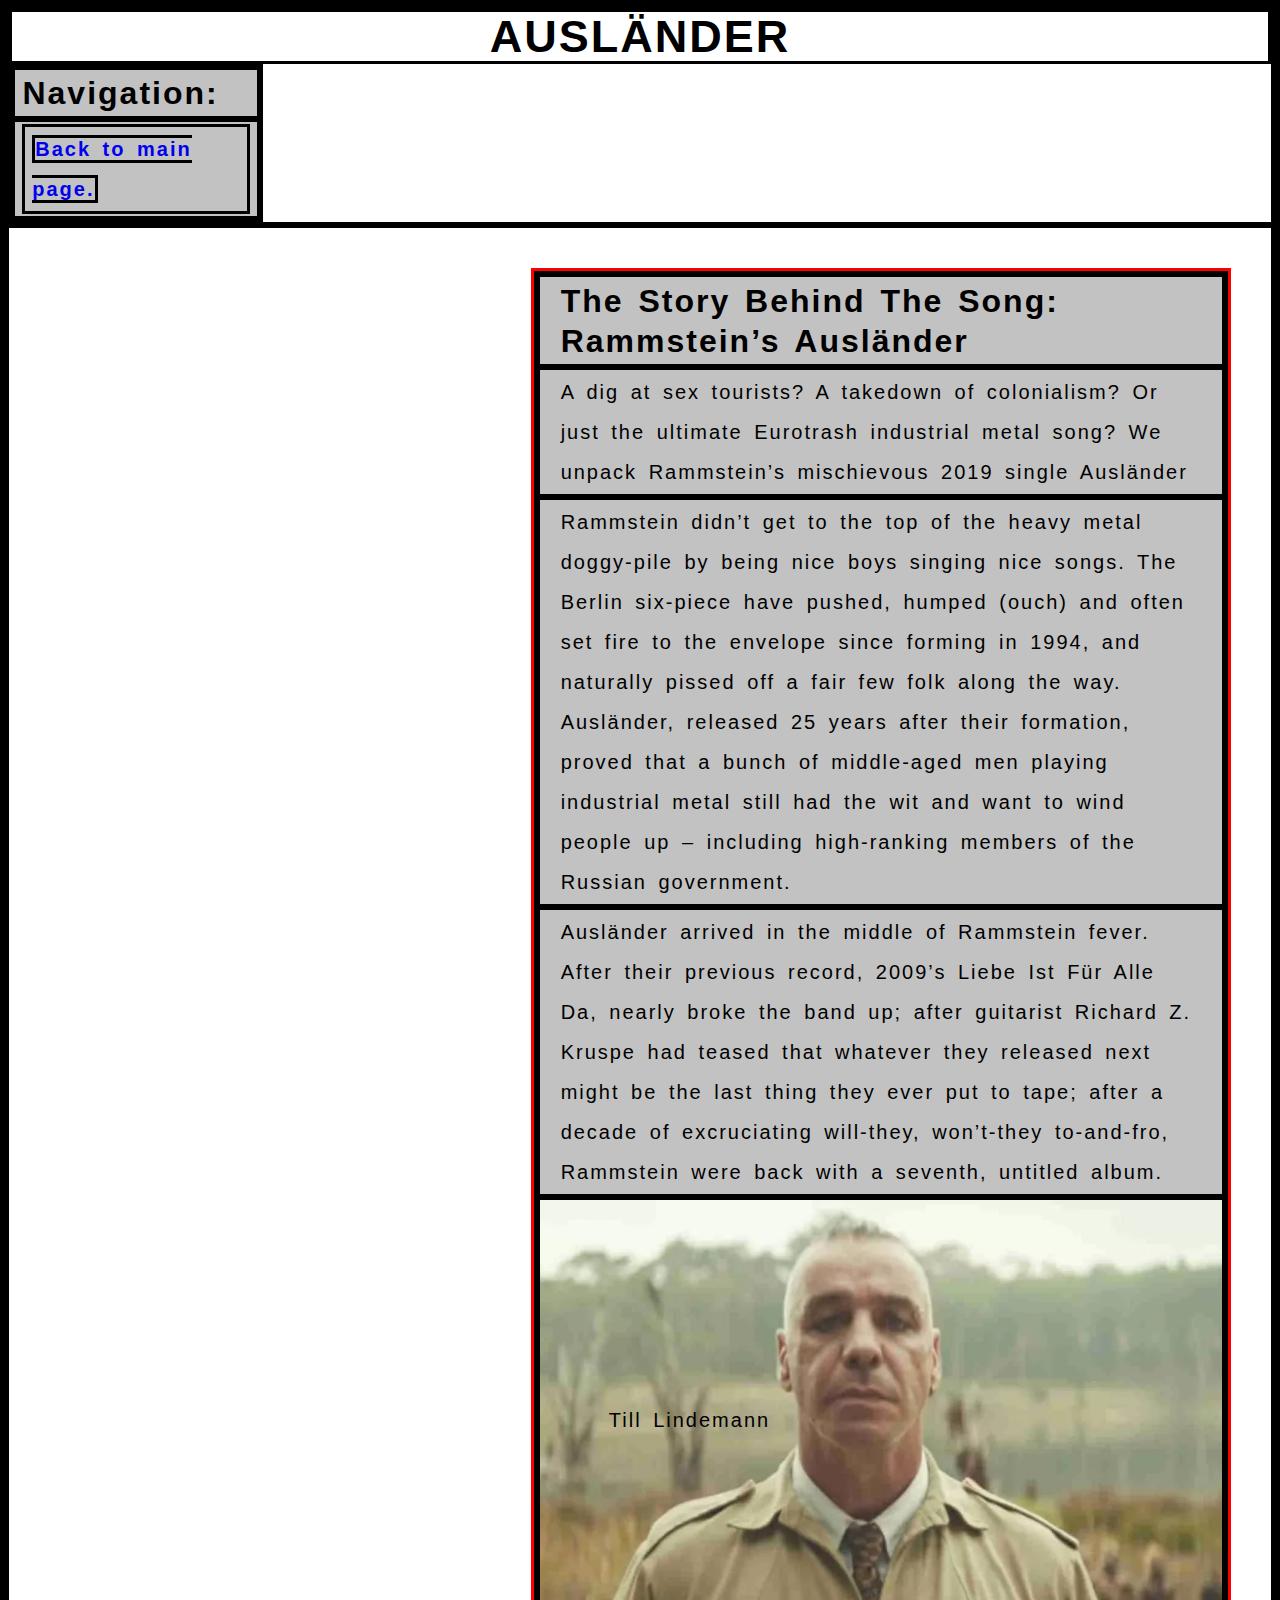
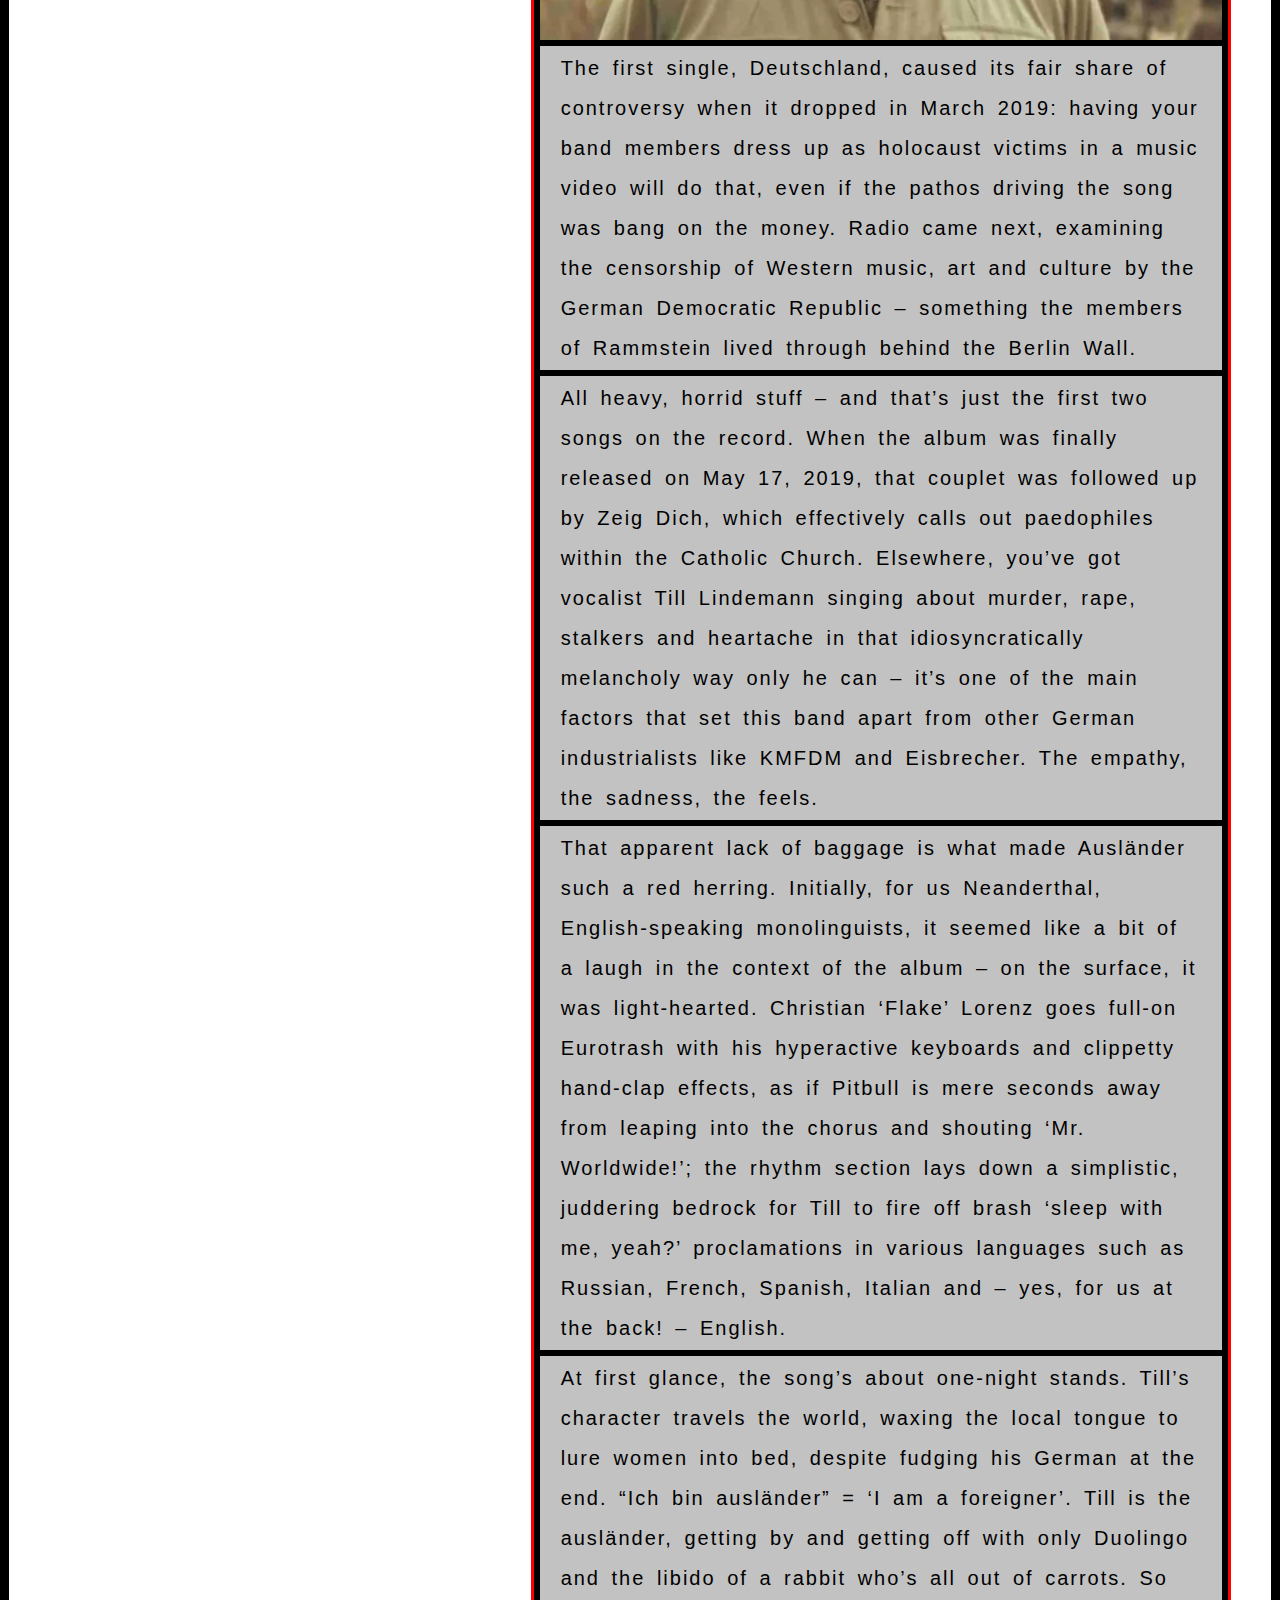
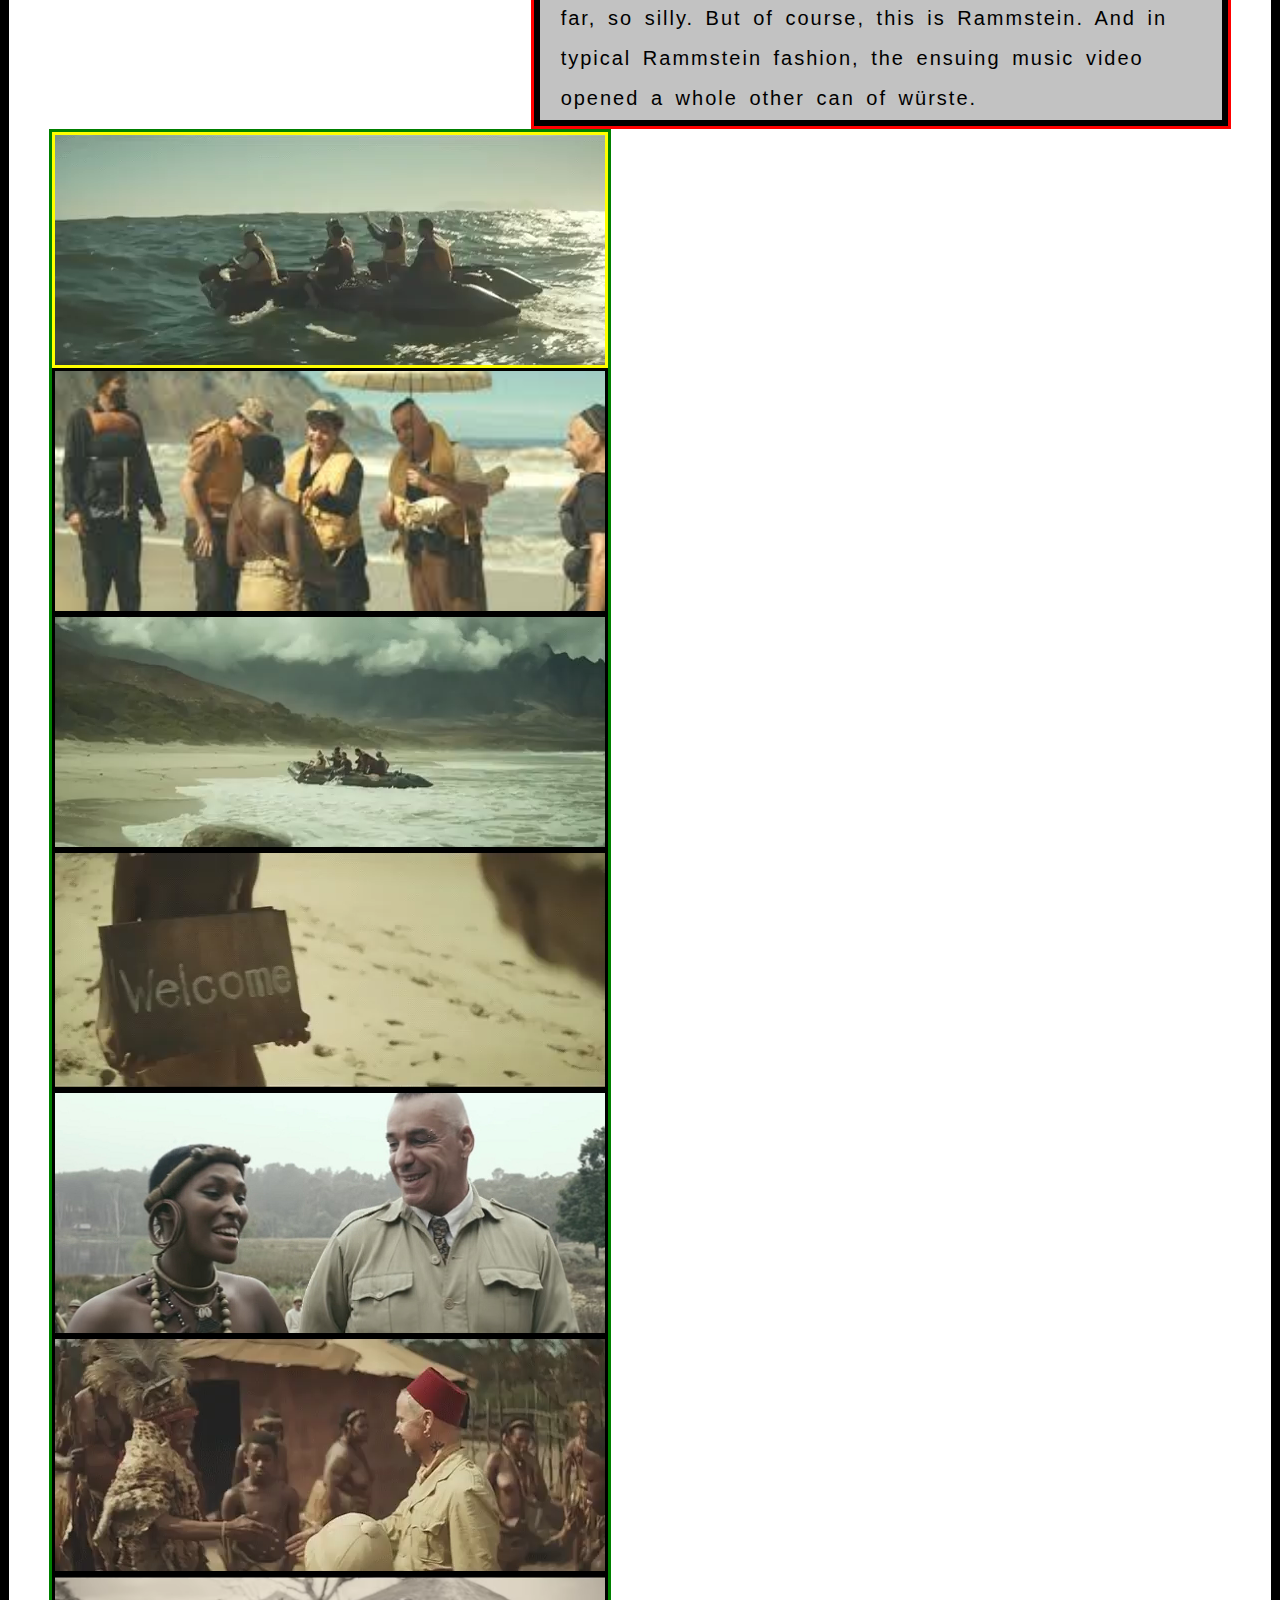
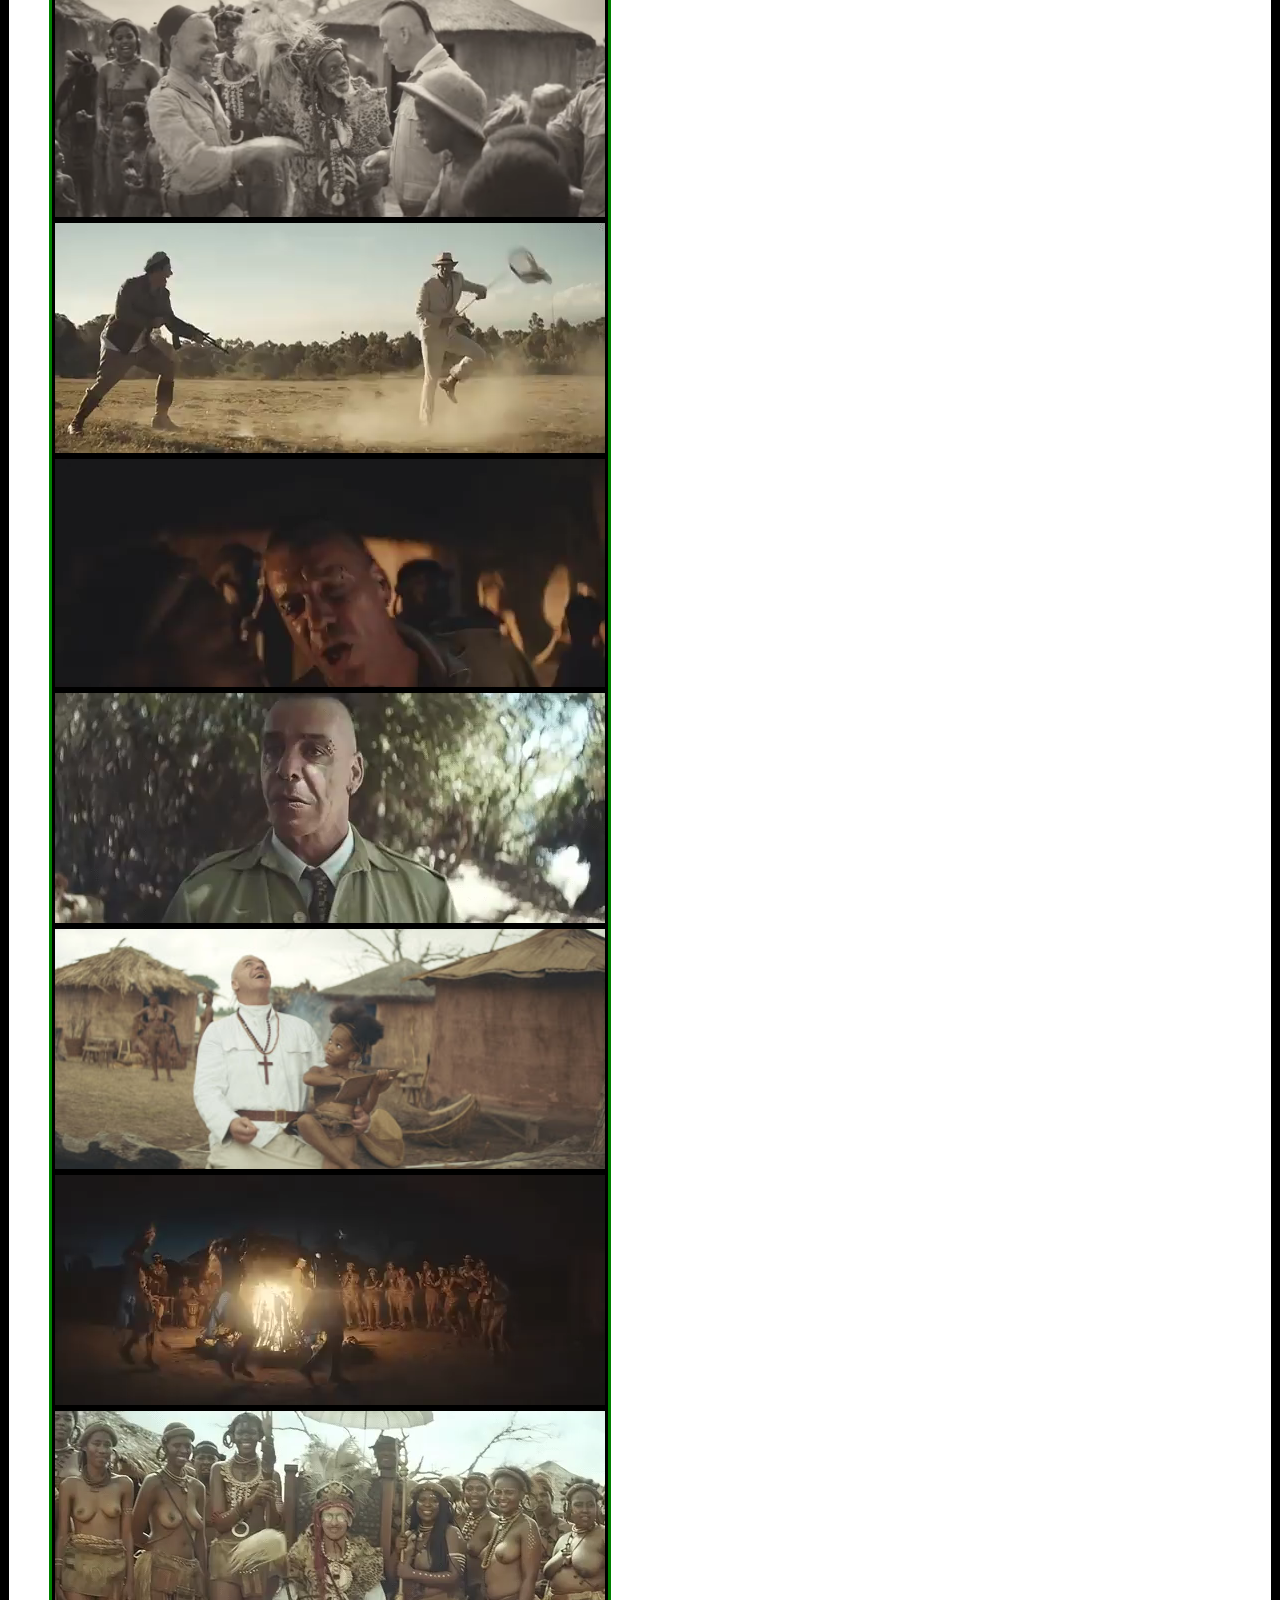
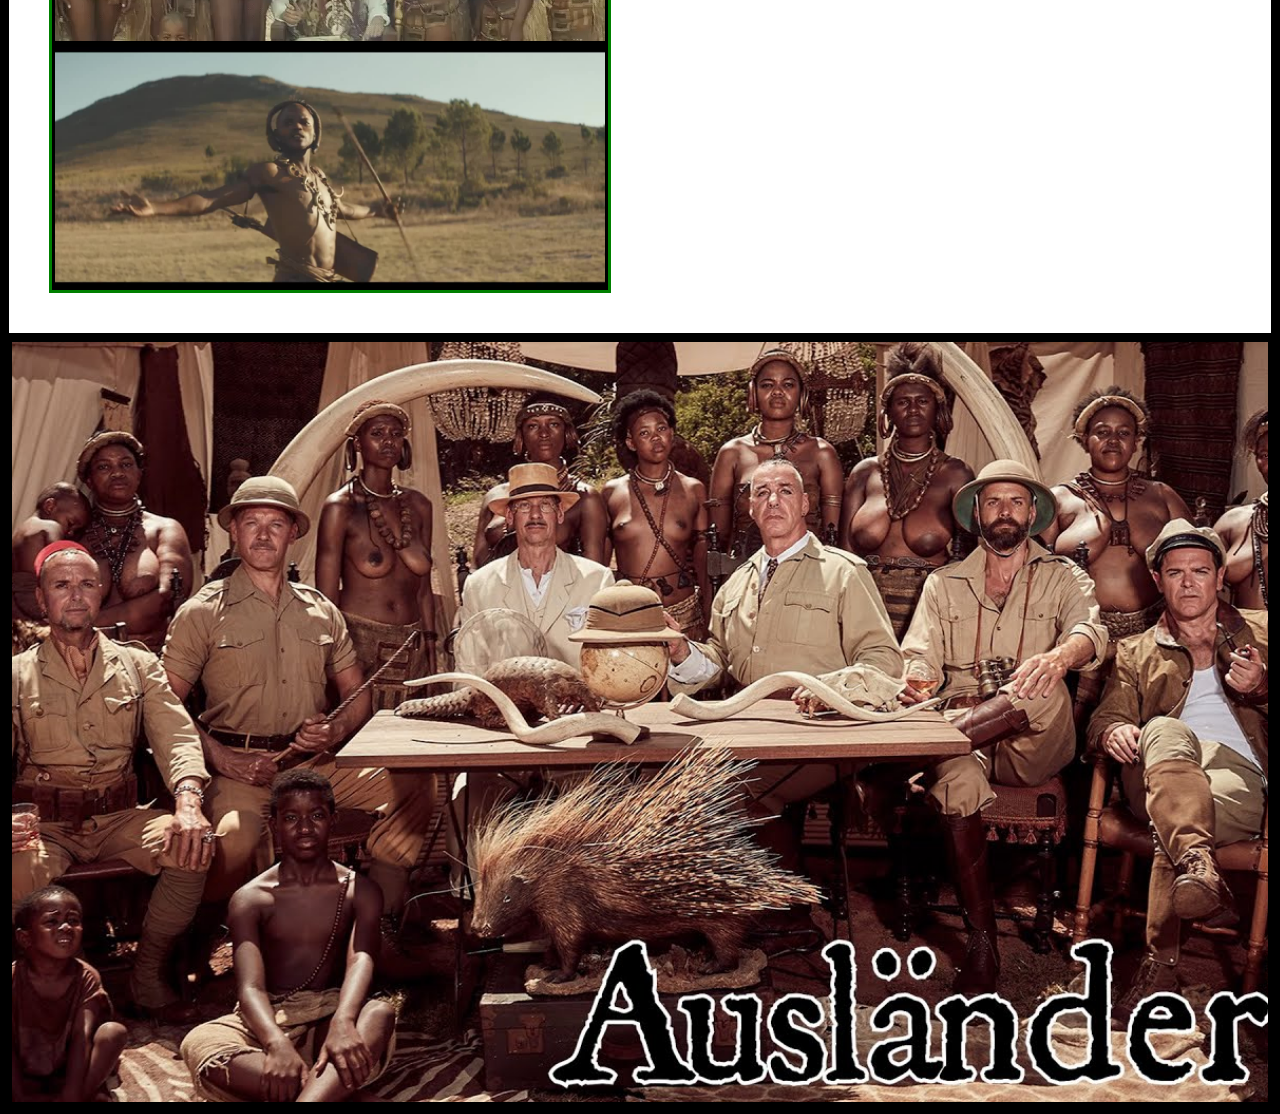
==== Ausländer.html @ 67d253f9 "first step" ====
<!DOCTYPE html>
<html lang="en">
<head>

    <title>Ausländer</title>
    <link rel="stylesheet" href="./stylesheets/normalize.css">
    <link rel="stylesheet" href="./stylesheets/reset.css">
    <link rel="stylesheet" href="./stylesheets/Auslander_main.css">

    <link rel="icon" href="./icons/favicon-16x16.png" type="image/x-icon">
</head>
<body>
    <header>
            <!-- Main header -->
        <h1>
            Ausländer
        </h1>                                                                                       
        <nav  class="nav">
            <h2>Navigation:</h2>
            <ul>

                <!-- link to other page -->
                <li><a href="./index.html">Back to main page.</a></li> 
                

            </ul>
        </nav>
    </header>
    <main>
        <div class="main_container">
        <section class="sec_center">
            <h2>The Story Behind The Song: Rammstein’s Ausländer</h2>
            <p>A dig at sex tourists? A takedown of colonialism? Or just the ultimate Eurotrash industrial metal song? We unpack Rammstein’s mischievous 2019 single Ausländer</p>
            <p>Rammstein didn’t get to the top of the heavy metal doggy-pile by being nice boys singing nice songs. The Berlin six-piece have pushed, humped (ouch) and often set fire to the envelope since forming in 1994, and naturally pissed off a fair few folk along the way. Ausländer, released 25 years after their formation, proved that a bunch of middle-aged men playing industrial metal still had the wit and want to wind people up – including high-ranking members of the Russian government. </p>
            <p>Ausländer arrived in the middle of Rammstein fever. After their previous record, 2009’s Liebe Ist Für Alle Da, nearly broke the band up; after guitarist Richard Z. Kruspe had teased that whatever they released next might be the last thing they ever put to tape; after a decade of excruciating will-they, won’t-they to-and-fro, Rammstein were back with a seventh, untitled album.</p>
            <div class="img_tl"> Till Lindemann </div>
            <p>The first single, Deutschland, caused its fair share of controversy when it dropped in March 2019: having your band members dress up as holocaust victims in a music video will do that, even if the pathos driving the song was bang on the money. Radio came next, examining the censorship of Western music, art and culture by the German Democratic Republic – something the members of Rammstein lived through behind the Berlin Wall.</p>
            <p>            All heavy, horrid stuff – and that’s just the first two songs on the record. When the album was finally released on May 17, 2019, that couplet was followed up by Zeig Dich, which effectively calls out paedophiles within the Catholic Church. Elsewhere, you’ve got vocalist Till Lindemann singing about murder, rape, stalkers and heartache in that idiosyncratically melancholy way only he can – it’s one of the main factors that set this band apart from other German industrialists like KMFDM and Eisbrecher. The empathy, the sadness, the feels.</p>

            <p>That apparent lack of baggage is what made Ausländer such a red herring. Initially, for us Neanderthal, English-speaking monolinguists, it seemed like a bit of a laugh in the context of the album – on the surface, it was light-hearted. Christian ‘Flake’ Lorenz goes full-on Eurotrash with his hyperactive keyboards and clippetty hand-clap effects, as if Pitbull is mere seconds away from leaping into the chorus and shouting ‘Mr. Worldwide!’; the rhythm section lays down a simplistic, juddering bedrock for Till to fire off brash ‘sleep with me, yeah?’ proclamations in various languages such as Russian, French, Spanish, Italian and – yes, for us at the back! – English.</p>

            <p>At first glance, the song’s about one-night stands. Till’s character travels the world, waxing the local tongue to lure women into bed, despite fudging his German at the end. “Ich bin ausländer” = ‘I am a foreigner’. Till is the ausländer, getting by and getting off with only Duolingo and the libido of a rabbit who’s all out of carrots. So far, so silly. But of course, this is Rammstein. And in typical Rammstein fashion, the ensuing music video opened a whole other can of würste.</p>
        </section>
        </div>
        <aside class="aside-container">

        
        
        
        
        <video  autoplay muted loop class="vid-1"  >
            <source class = "vid" src="/gifs/clip1.mp4" type="video/mp4">
        </video>
                <div class="aside_container1"></div>
                <video  autoplay muted loop class="vid-2"  >
            <source class = "vid" src="/gifs/clip2.mp4" type="video/mp4">
        </video>

                <video  autoplay muted loop class="vid-3"  >
            <source class = "vid" src="/gifs/clip3.mp4" type="video/mp4">
        </video>
        <div class="aside_container3"></div>
                <video  autoplay muted loop class="vid-4"  >
            <source class = "vid" src="/gifs/clip4.mp4" type="video/mp4">
        </video>
                <div class="aside_container2"></div>
                <video  autoplay muted loop class="vid-5"  >
            <source class = "vid" src="/gifs/clip5.mp4" type="video/mp4">
        </video>
                <video  autoplay muted loop class="vid-6"  >
            <source class = "vid" src="/gifs/clip6.mp4" type="video/mp4">
        </video>
                <video  autoplay muted loop class="vid-7"  >
            <source class = "vid" src="/gifs/clip7.mp4" type="video/mp4">
        </video>
        <div class="aside_container4"></div>
                <video  autoplay muted loop class="vid-8"  >
            <source class = "vid" src="/gifs/clip8.mp4" type="video/mp4">
        </video>
                <video  autoplay muted loop class="vid-9"  >
            <source class = "vid" src="/gifs/clip9.mp4" type="video/mp4">
        </video>
        <div class="aside_container5"></div>

        </aside>

            
        
        
        </main>
    <footer>
        <div class="footer-container"></div>
    </footer>
</body>
</html>
---- stylesheets/Auslander_main.css ----
.footer-container{
    background-image: url(/images/big-Background\ photo.jpg);
    box-sizing: border-box;
    display: block;
    margin: 0;
    padding: 19em 10em;
    background-position: center;
    background-size:contain;
    background-size:cover;
    background-repeat: no-repeat;
}




.img_tl{
    box-sizing: border-box;

    margin: 0;
    padding: 10em 10%;
    

    background-image: url(/images/till_auslander.jpg);
    background-position: center;
    background-size: cover;
    background-repeat: no-repeat;
}

.nav{
    
    box-sizing: border-box;
    display: inline-block;
    left: 2em;
    top: 5.5em;

    background-color: rgba(0, 0, 0, 0.24);
}

.special_main{
    box-sizing: border-box;
    display: inline-block;
}
.sec_center{
    float: center;
}
.sec_right{
    float: right;
}
.sec_left{
    float: left;
}

.main_container{
    box-sizing: border-box;
    display: block;
    margin: 0;
    float: right;
    width: 95%;
    max-width: 700px; 
    border: 3px solid red;

    background-color: rgba(0, 0, 0, 0.24);
}

.vid{
    border: 3px solid violet;

}

.vid-1{
    border: 3px solid yellow;
}


.aside-container{
    border: 3px solid green;
    box-sizing: border-box;
    display: block;
    float: left;
    
}

.aside_container1,.aside_container2,.aside_container3,.aside_container4,.aside_container5{
    padding: 6em 1%;
    background-position: center;
    background-size: cover;
    background-repeat: no-repeat;
}

.aside_container1{
    background-image: url(/images/images_beach.jpg);
}

.aside_container2{
    background-image: url(/images/meet-with-chief.png);
}
.aside_container3{
    background-image: url(/images/1117full-rammstein_-ausländer-photo.jpg);
}
.aside_container4{
    background-image: url(/images/priest.jpg);
}
.aside_container5{
    background-image: url(/images/hunt.jpg);
}
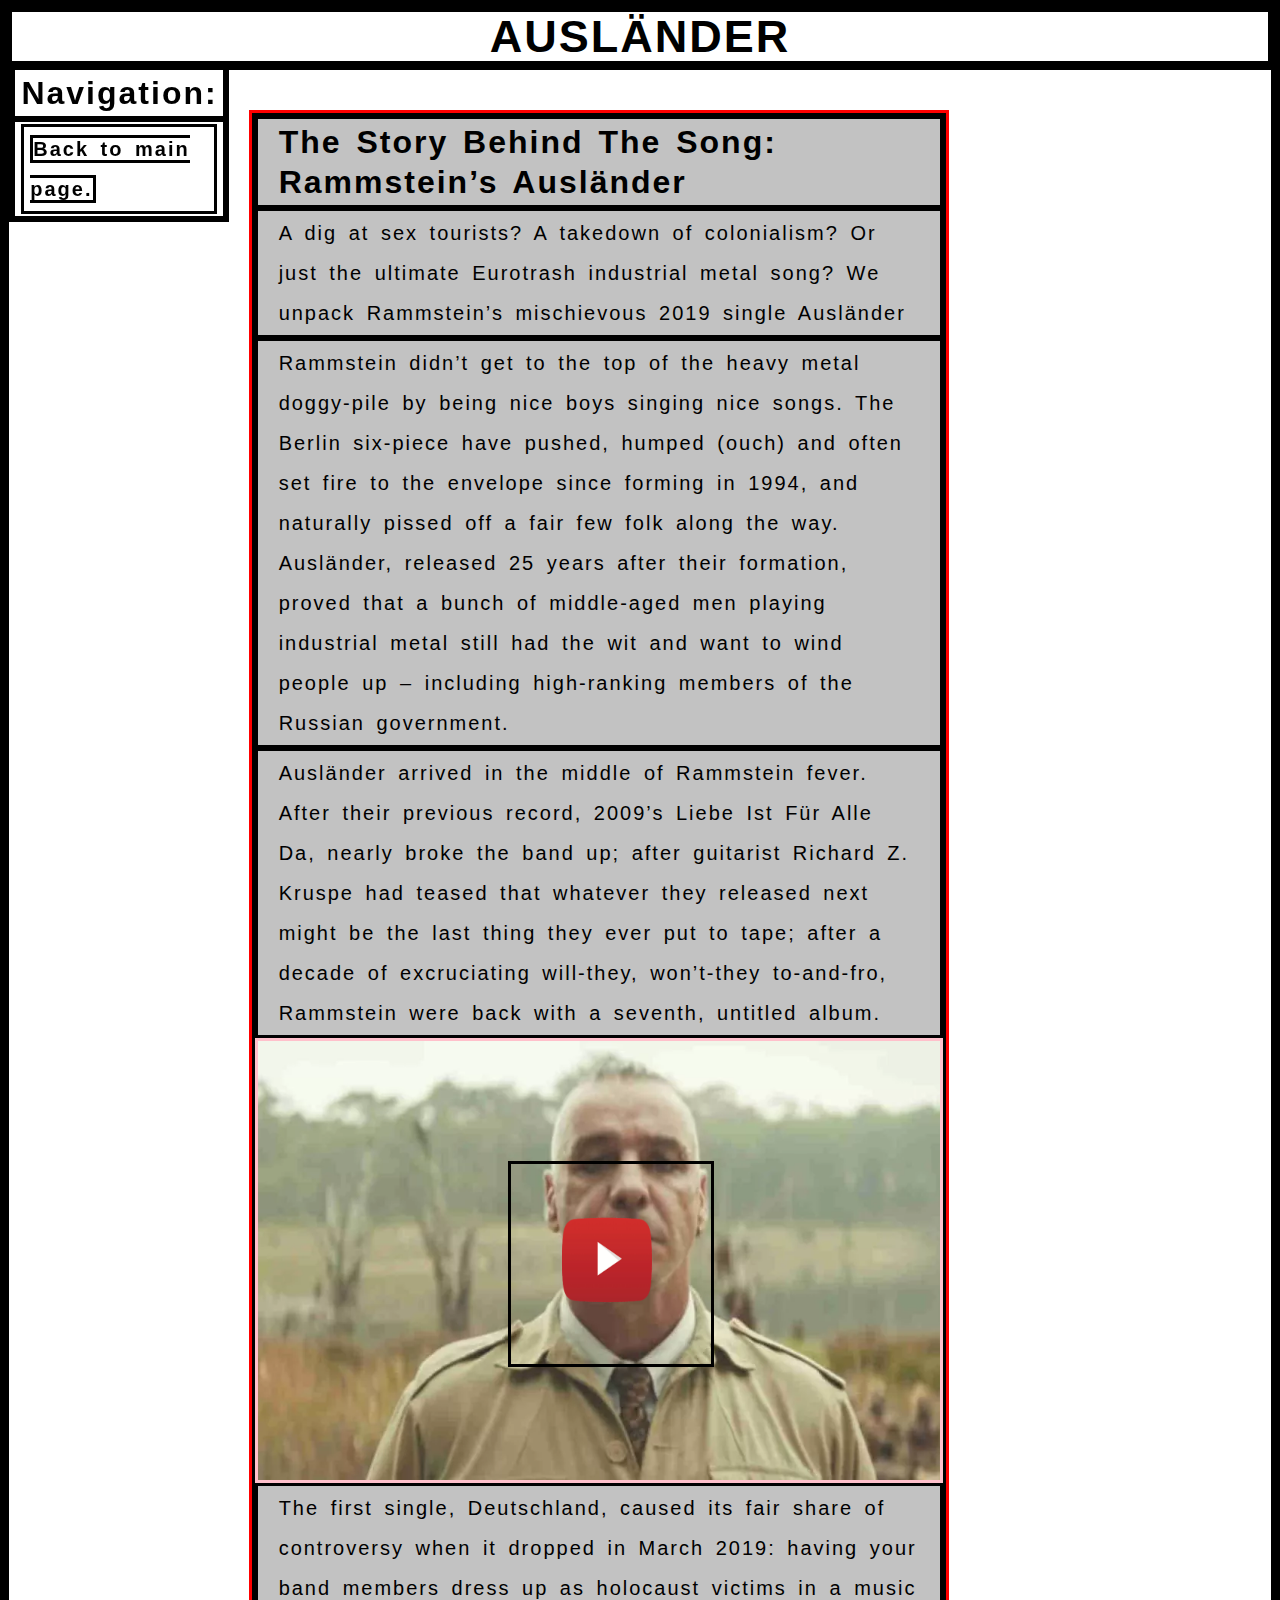
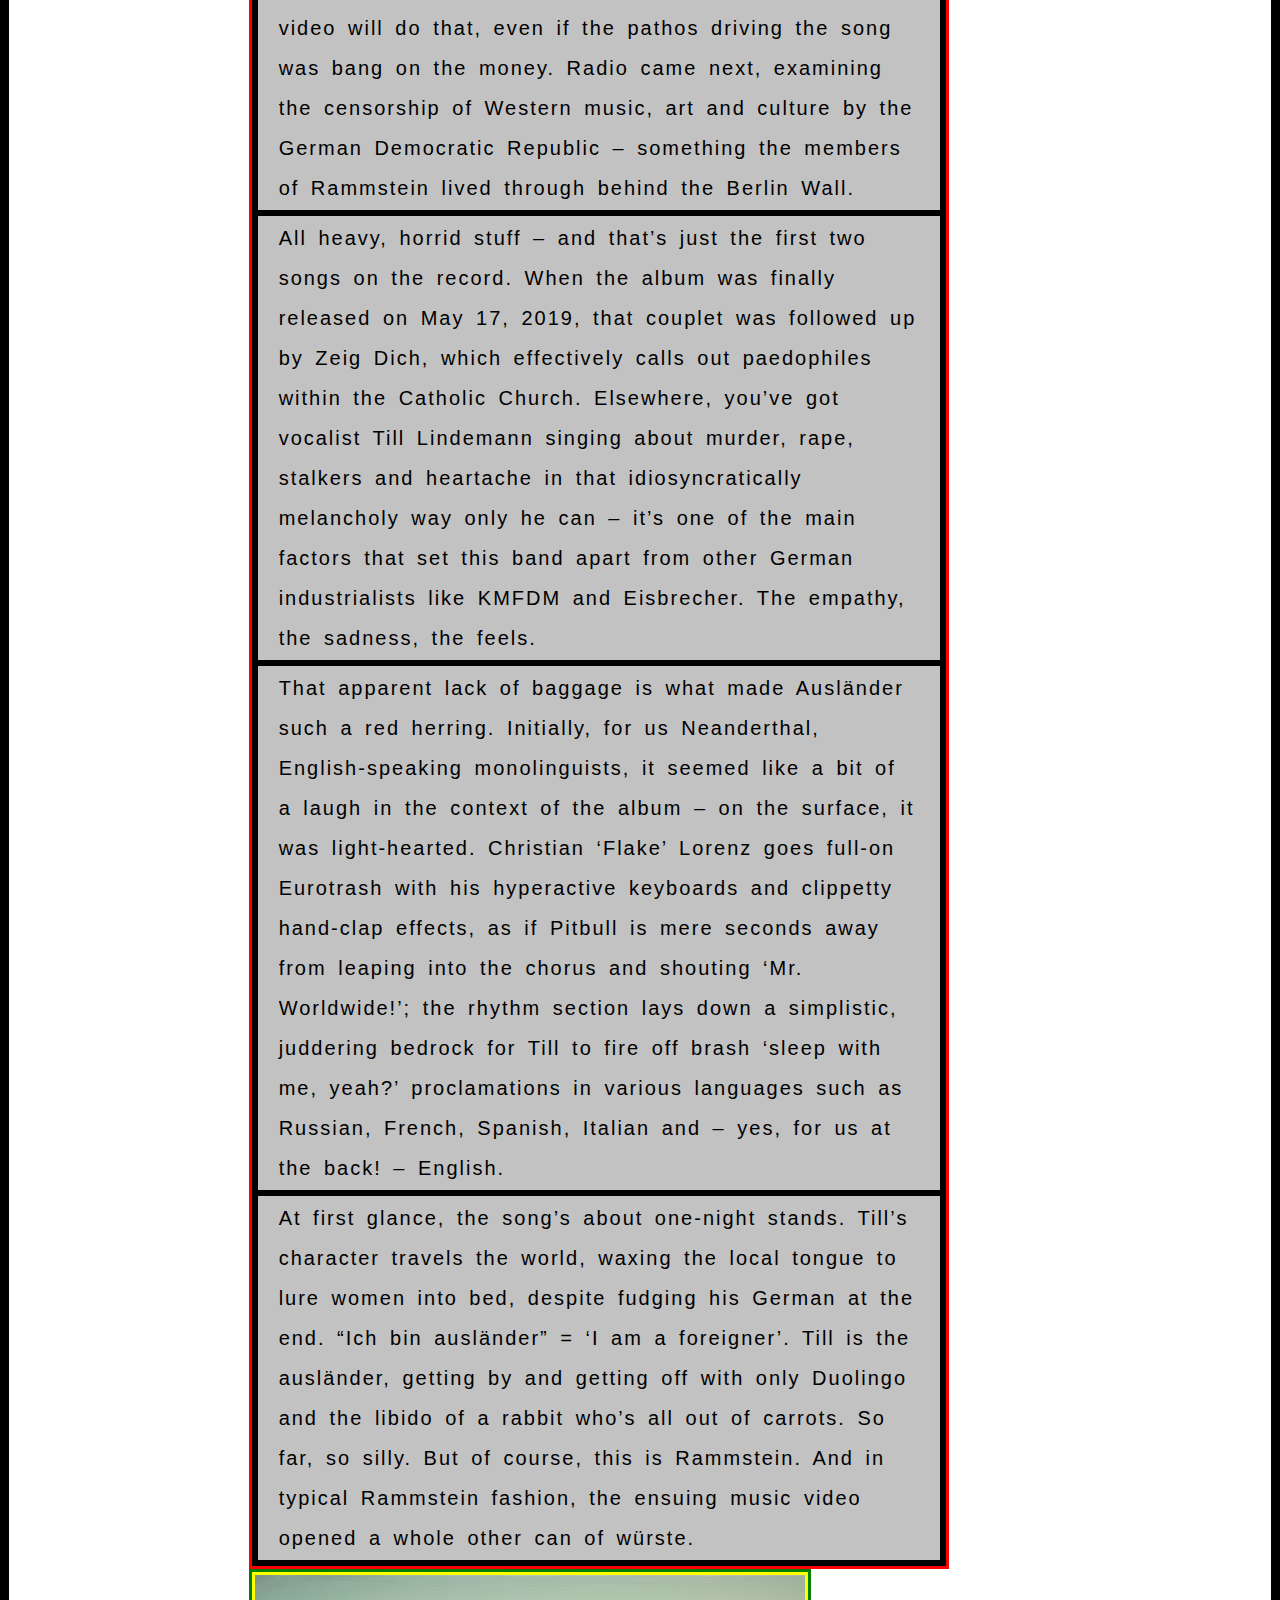
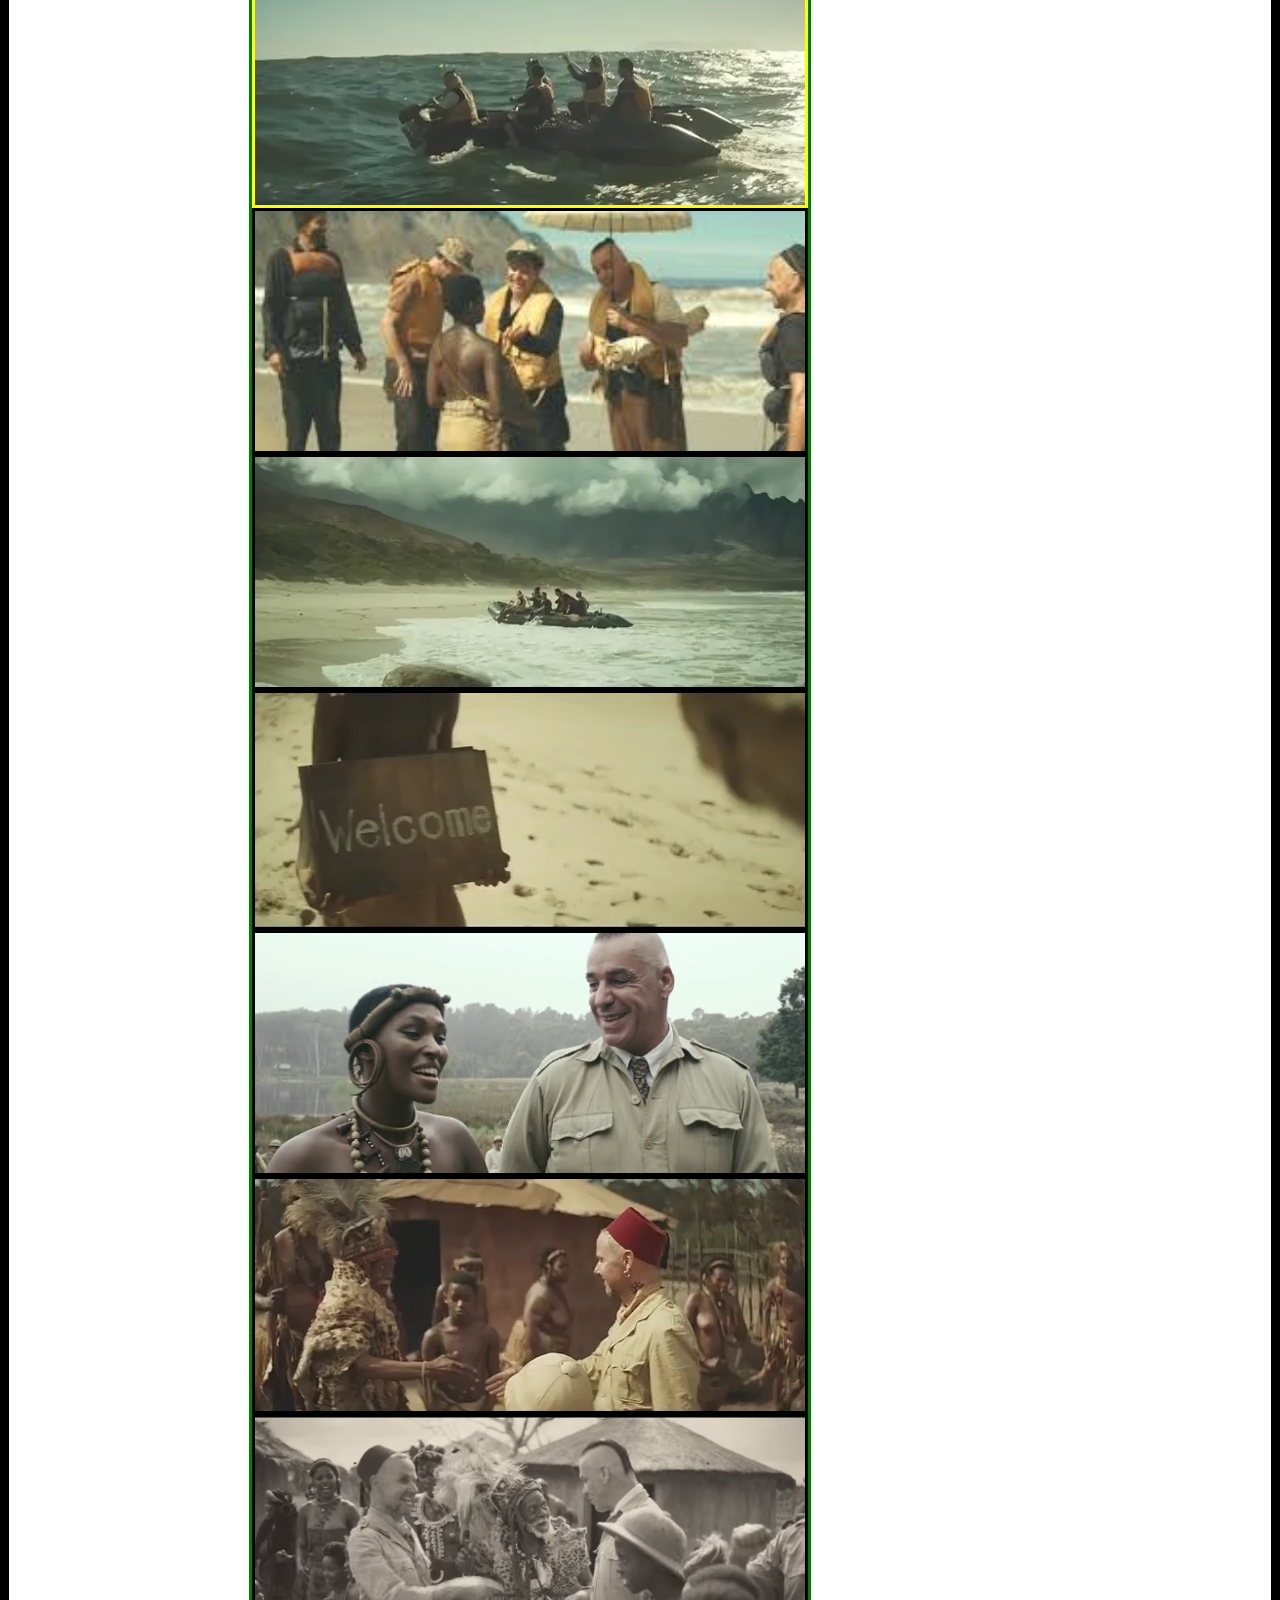
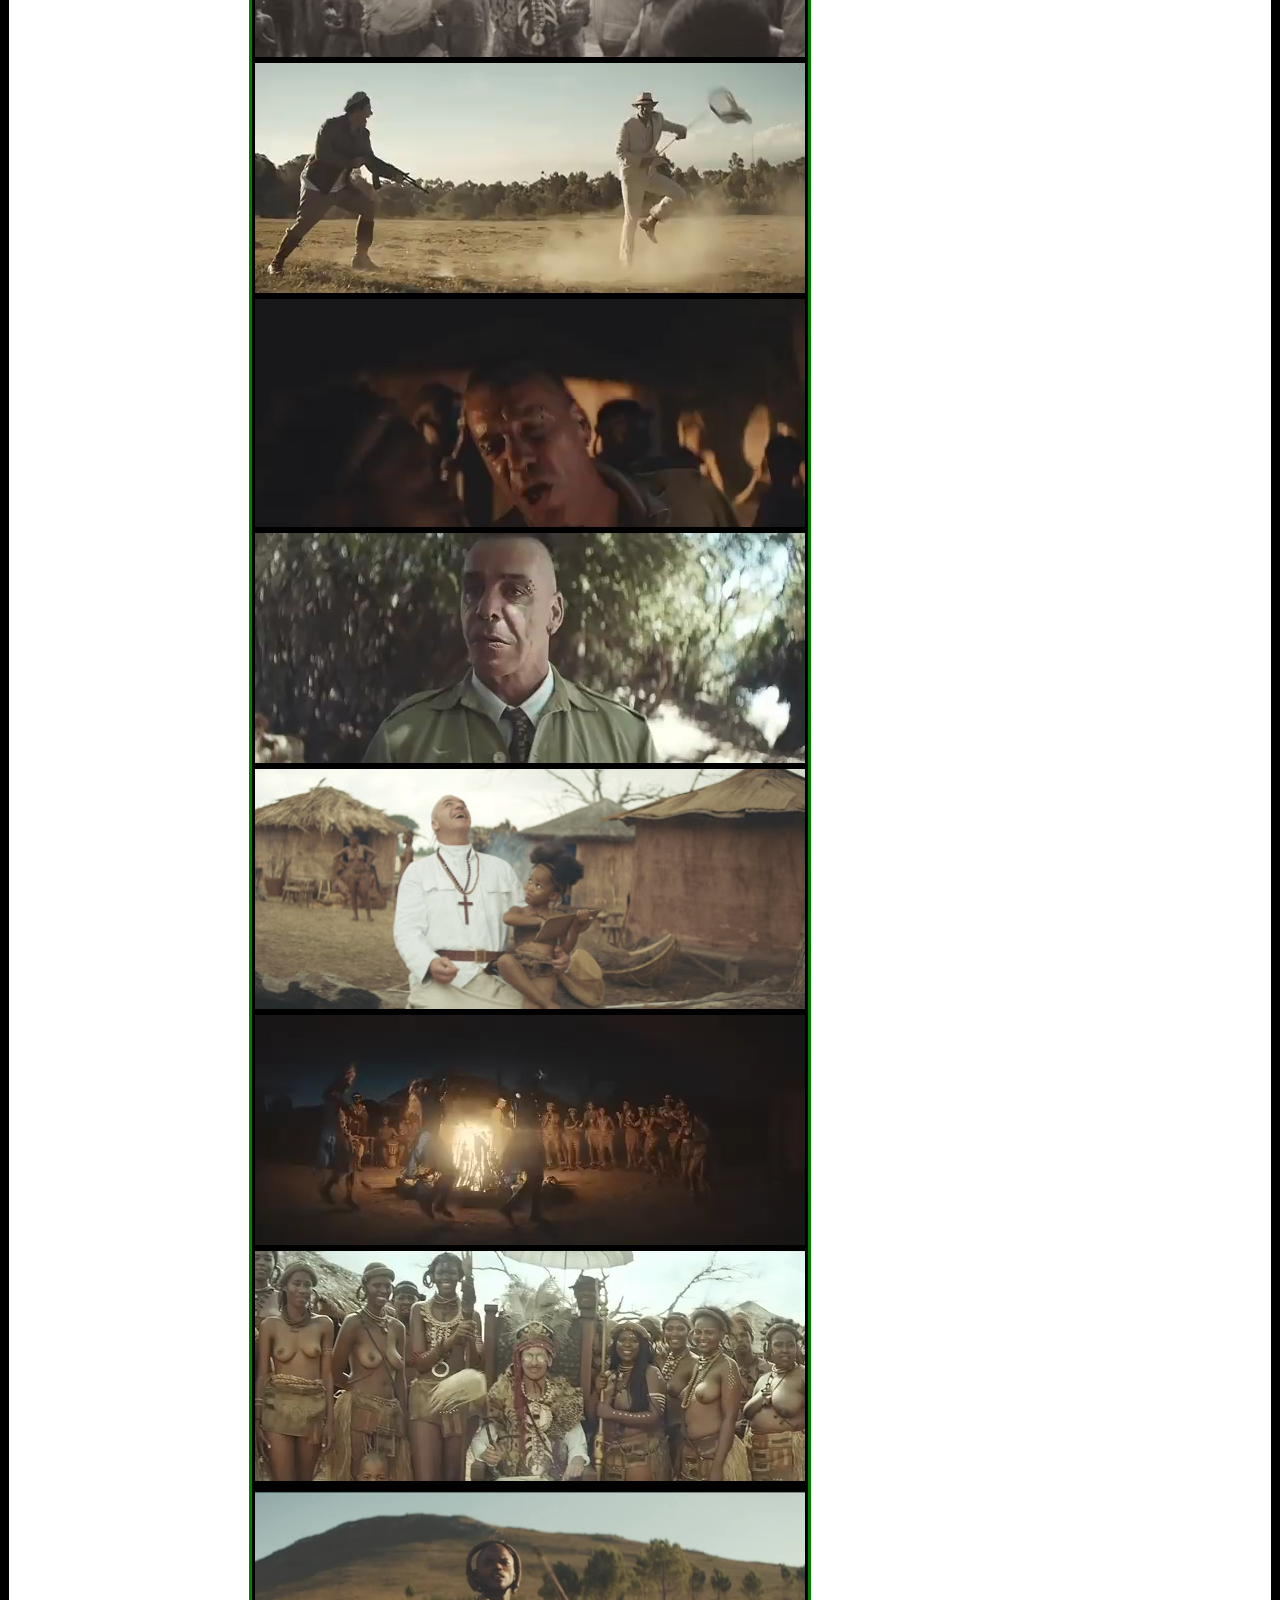
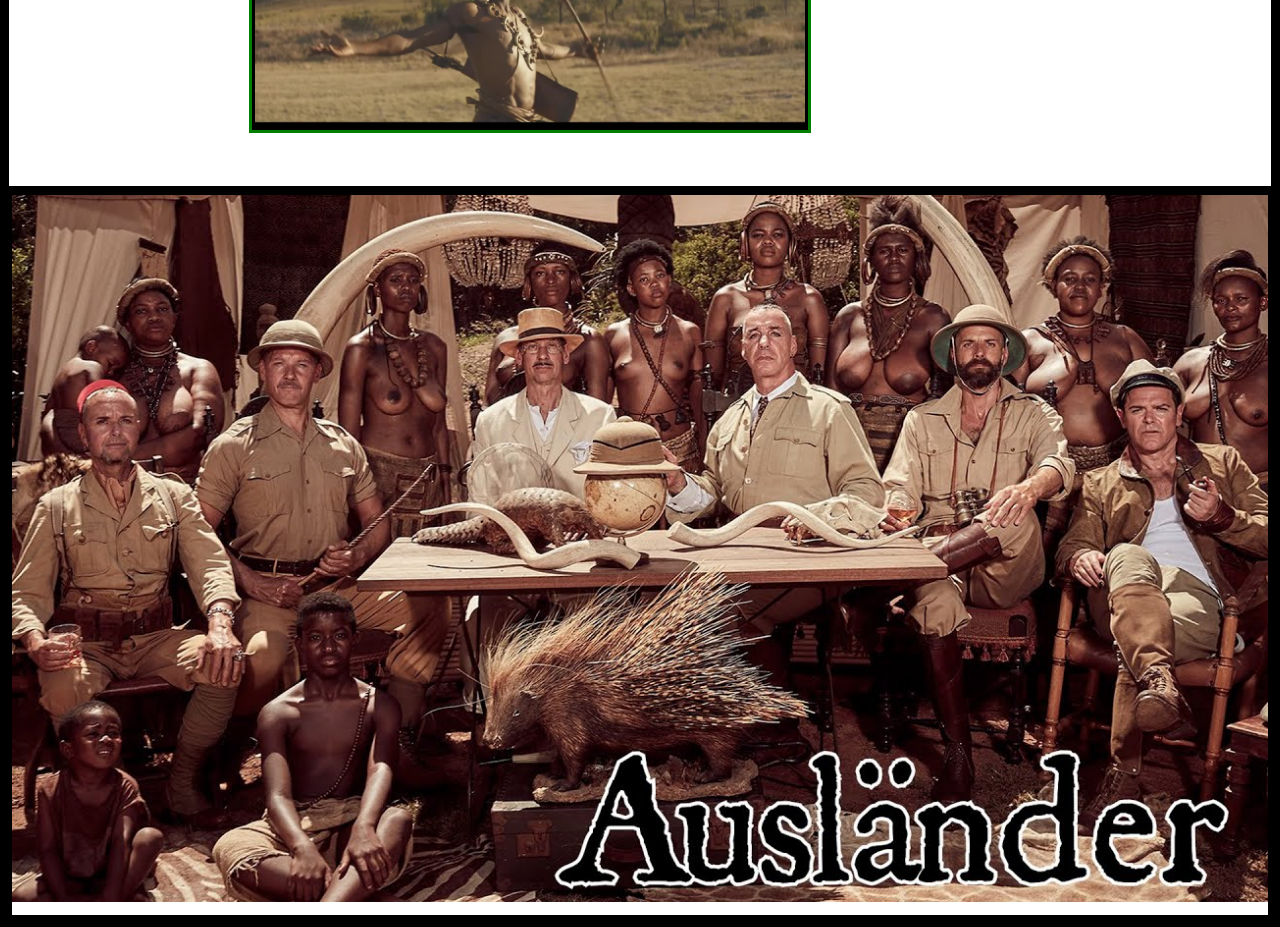
==== commit cb31f852: "05/07" ====
--- a/Ausländer.html
+++ b/Ausländer.html
@@ -15,7 +15,7 @@
         <h1>
             Ausländer
         </h1>                                                                                       
-        <nav  class="nav">
+        <nav  class="navigation">
             <h2>Navigation:</h2>
             <ul>
 
@@ -28,12 +28,18 @@
     </header>
     <main>
         <div class="main_container">
-        <section class="sec_center">
+        <section>
             <h2>The Story Behind The Song: Rammstein’s Ausländer</h2>
             <p>A dig at sex tourists? A takedown of colonialism? Or just the ultimate Eurotrash industrial metal song? We unpack Rammstein’s mischievous 2019 single Ausländer</p>
             <p>Rammstein didn’t get to the top of the heavy metal doggy-pile by being nice boys singing nice songs. The Berlin six-piece have pushed, humped (ouch) and often set fire to the envelope since forming in 1994, and naturally pissed off a fair few folk along the way. Ausländer, released 25 years after their formation, proved that a bunch of middle-aged men playing industrial metal still had the wit and want to wind people up – including high-ranking members of the Russian government. </p>
             <p>Ausländer arrived in the middle of Rammstein fever. After their previous record, 2009’s Liebe Ist Für Alle Da, nearly broke the band up; after guitarist Richard Z. Kruspe had teased that whatever they released next might be the last thing they ever put to tape; after a decade of excruciating will-they, won’t-they to-and-fro, Rammstein were back with a seventh, untitled album.</p>
-            <div class="img_tl"> Till Lindemann </div>
+            
+            
+            <a class="play_video" href="https://www.youtube.com/watch?v=pat2c33sbog" alt="PLAY THE VIDEO">
+            <div class="btn"></div>
+            </a>
+
+
             <p>The first single, Deutschland, caused its fair share of controversy when it dropped in March 2019: having your band members dress up as holocaust victims in a music video will do that, even if the pathos driving the song was bang on the money. Radio came next, examining the censorship of Western music, art and culture by the German Democratic Republic – something the members of Rammstein lived through behind the Berlin Wall.</p>
             <p>            All heavy, horrid stuff – and that’s just the first two songs on the record. When the album was finally released on May 17, 2019, that couplet was followed up by Zeig Dich, which effectively calls out paedophiles within the Catholic Church. Elsewhere, you’ve got vocalist Till Lindemann singing about murder, rape, stalkers and heartache in that idiosyncratically melancholy way only he can – it’s one of the main factors that set this band apart from other German industrialists like KMFDM and Eisbrecher. The empathy, the sadness, the feels.</p>
 
@@ -83,10 +89,6 @@
         <div class="aside_container5"></div>
 
         </aside>
-
-            
-        
-        
         </main>
     <footer>
         <div class="footer-container"></div>
--- a/stylesheets/Auslander_main.css
+++ b/stylesheets/Auslander_main.css
@@ -1,68 +1,23 @@
-
-
-
-.footer-container{
-    background-image: url(/images/big-Background\ photo.jpg);
-    box-sizing: border-box;
-    display: block;
-    margin: 0;
-    padding: 19em 10em;
-    background-position: center;
-    background-size:contain;
-    background-size:cover;
-    background-repeat: no-repeat;
-}
-
-
-
-
-.img_tl{
-    box-sizing: border-box;
-
-    margin: 0;
-    padding: 10em 10%;
-    
-
-    background-image: url(/images/till_auslander.jpg);
-    background-position: center;
-    background-size: cover;
-    background-repeat: no-repeat;
-}
-
-.nav{
-    
-    box-sizing: border-box;
-    display: inline-block;
-    left: 2em;
-    top: 5.5em;
-
-    background-color: rgba(0, 0, 0, 0.24);
-}
 
 .special_main{
     box-sizing: border-box;
     display: inline-block;
-}
-.sec_center{
-    float: center;
-}
-.sec_right{
-    float: right;
-}
-.sec_left{
-    float: left;
+
 }
 
+
 .main_container{
+    position: relative;
+    left: 10em;
     box-sizing: border-box;
-    display: block;
+    display: inline-block;
     margin: 0;
-    float: right;
     width: 95%;
     max-width: 700px; 
     border: 3px solid red;
 
     background-color: rgba(0, 0, 0, 0.24);
+    
 }
 
 .vid{
@@ -76,11 +31,14 @@
 
 
 .aside-container{
+    position: relative;
+    left: 10em;
+    margin: 0;
     border: 3px solid green;
     box-sizing: border-box;
-    display: block;
-    float: left;
+    display: inline-block;
     
+
 }
 
 .aside_container1,.aside_container2,.aside_container3,.aside_container4,.aside_container5{
@@ -106,3 +64,47 @@
 .aside_container5{
     background-image: url(/images/hunt.jpg);
 }
+.btn{
+    background-image: url(/icons/android-chrome-youtube192x192.png);
+    padding: 5em;
+    position: relative;
+    left: 15rem;
+}
+
+
+.play_video{
+    background-image: url(/images/Auslander.jpg);
+    background-size:cover; 
+    background-repeat: no-repeat;
+    border: 3px solid pink;
+    padding: 5em;
+    margin: 0;
+    box-sizing: border-box;
+    display: block;
+    
+    
+}
+
+            /* <a class="play_video" href="https://www.youtube.com/watch?v=pat2c33sbog" alt="PLAY THE VIDEO">
+            <div class="btn"></div>
+            </a> */
+
+
+
+.img{
+    image-resolution: initial;
+}
+
+/* #region footer  */
+.footer-container{
+    background-image: url(/images/big-Background\ photo.jpg);
+    box-sizing: content-box;
+    display: block;
+    margin: 0;
+    padding: 18em 8em;
+    /* background-position: center; */
+    background-size:contain;
+    /* background-size:cover;  */
+    background-repeat: no-repeat;
+}
+/* #endregion footer  */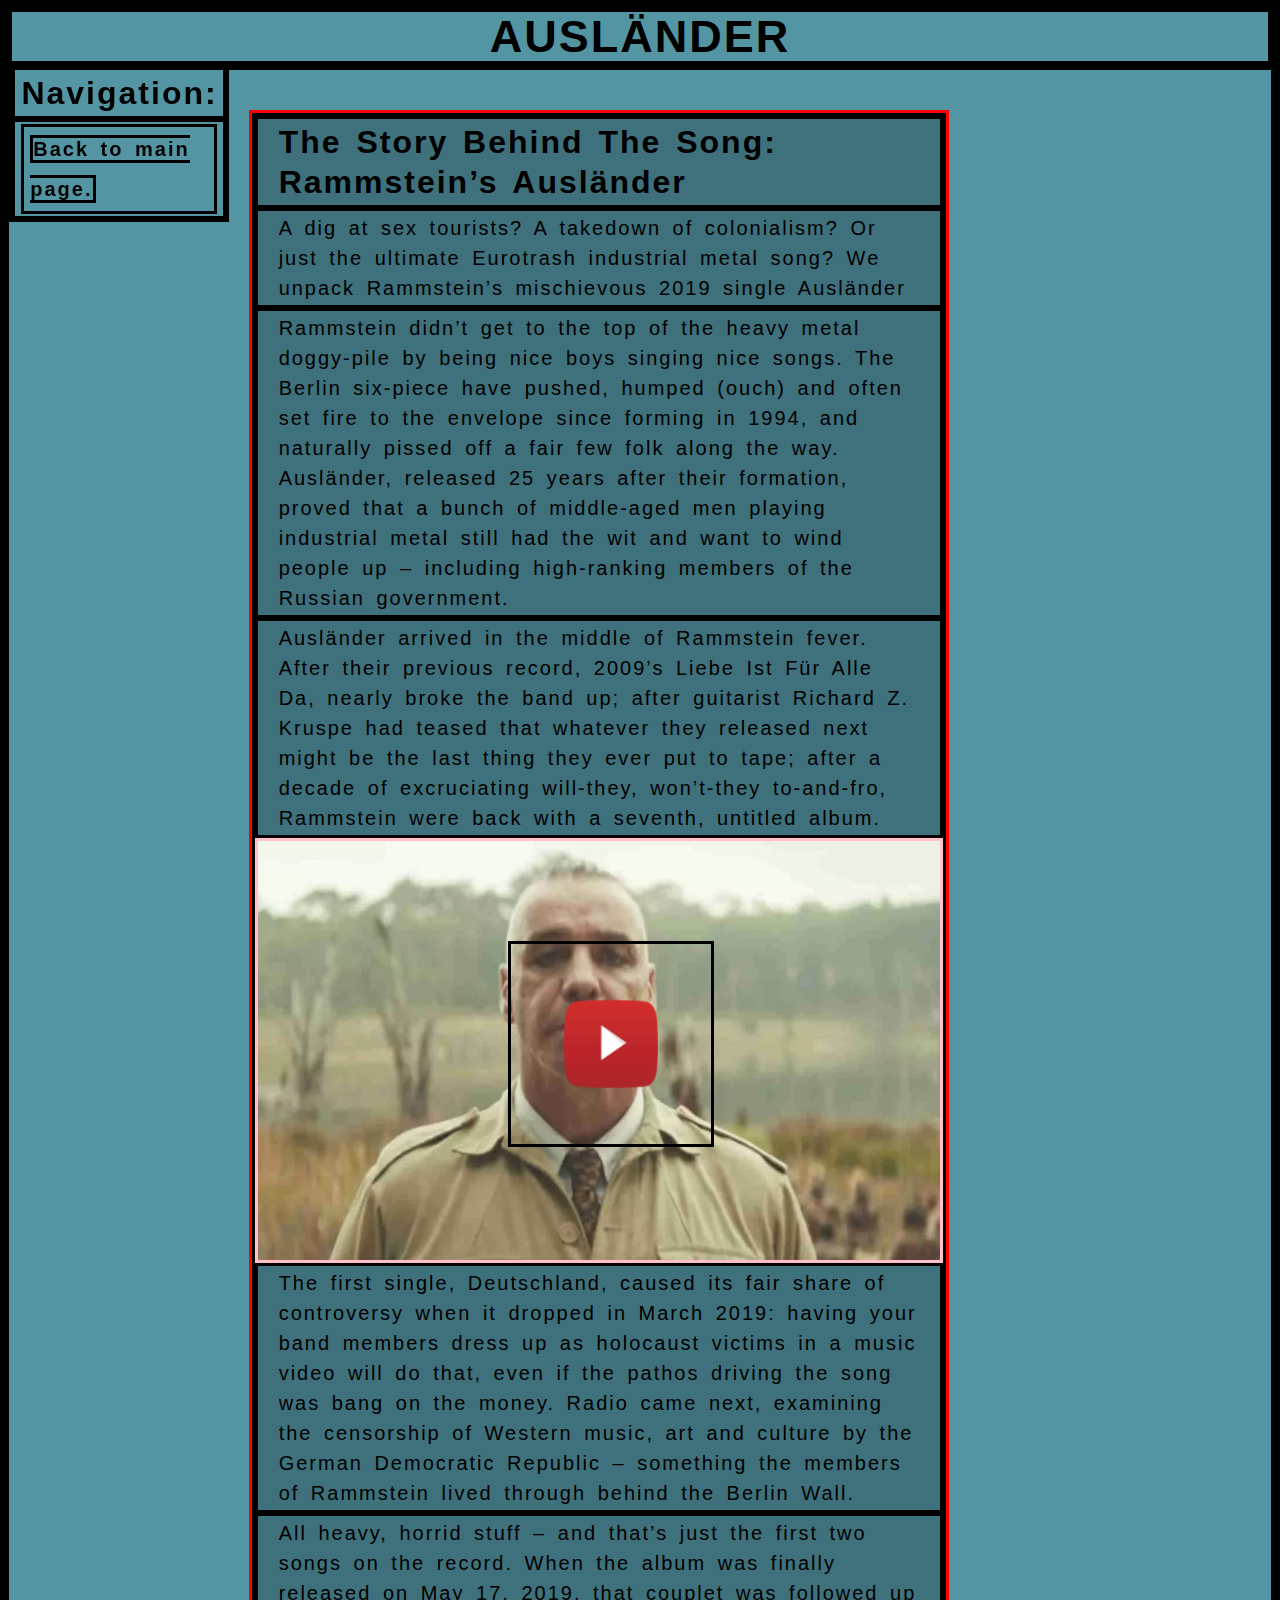
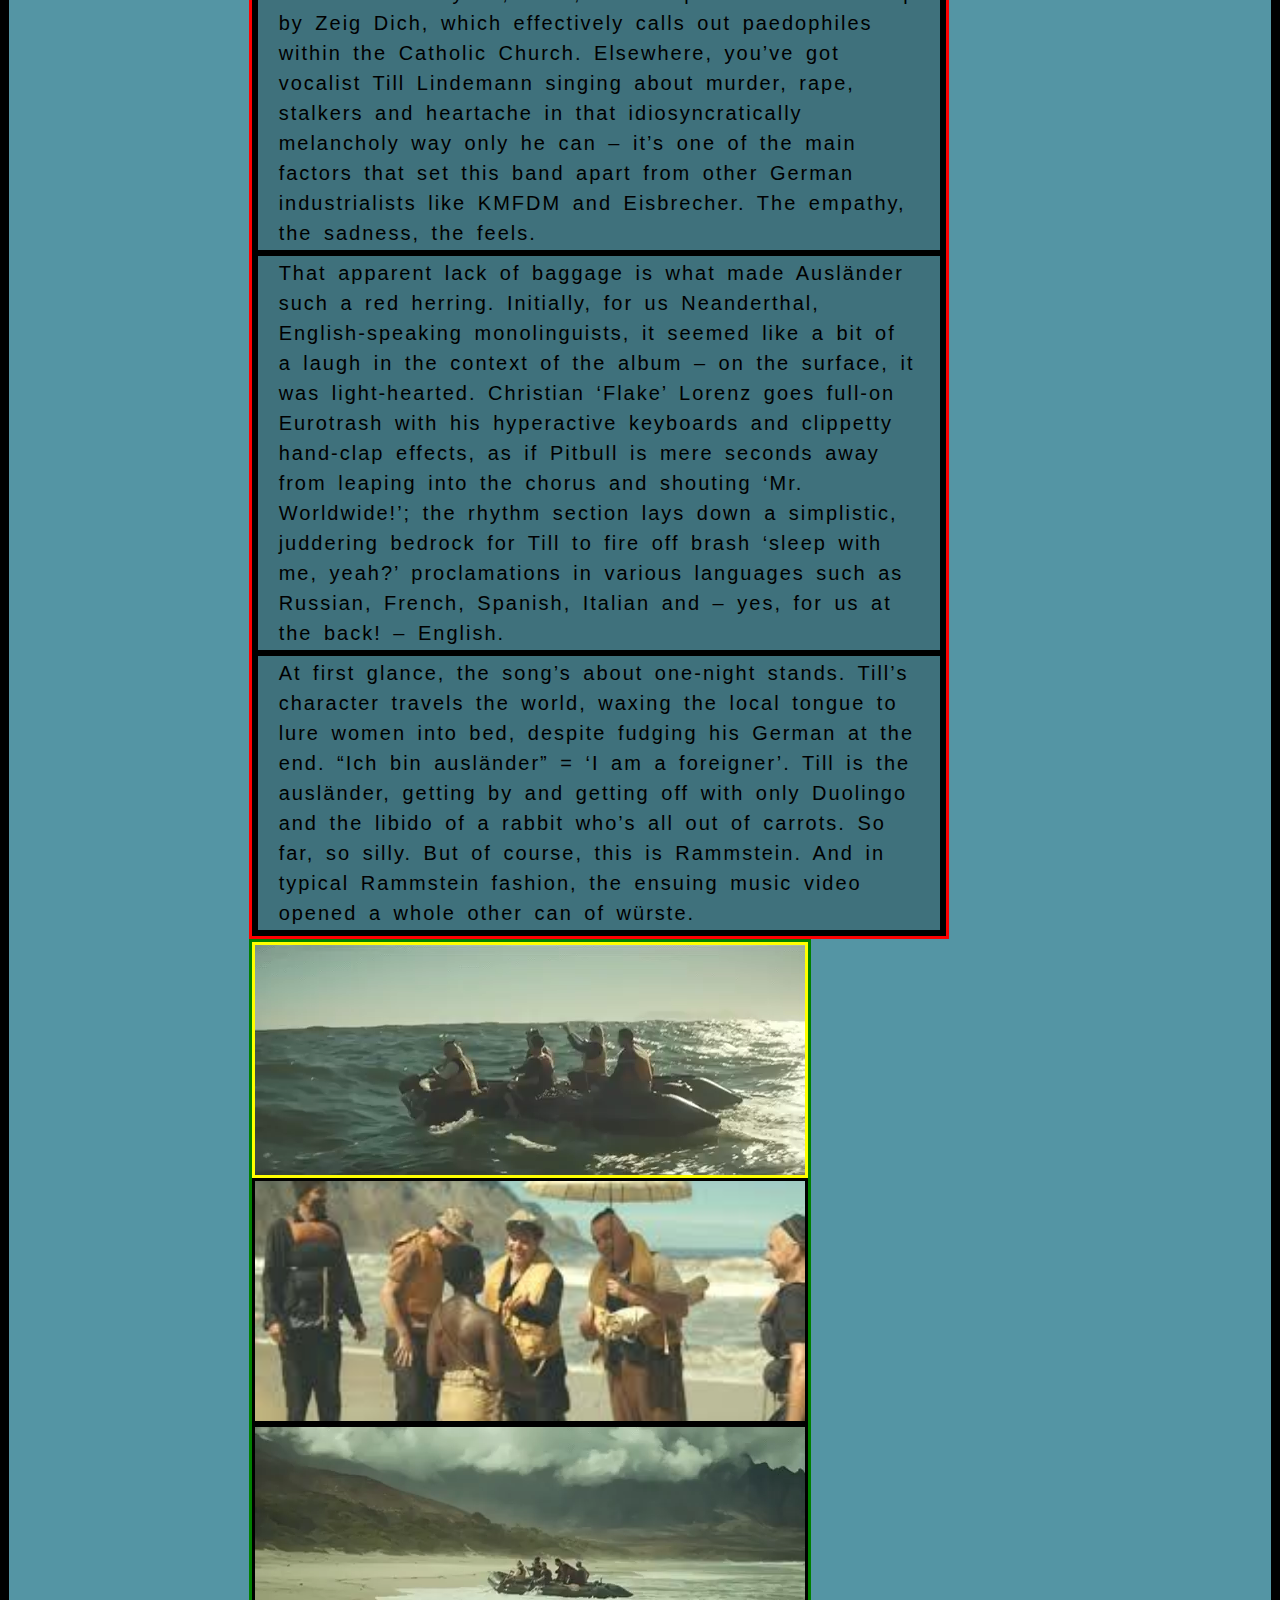
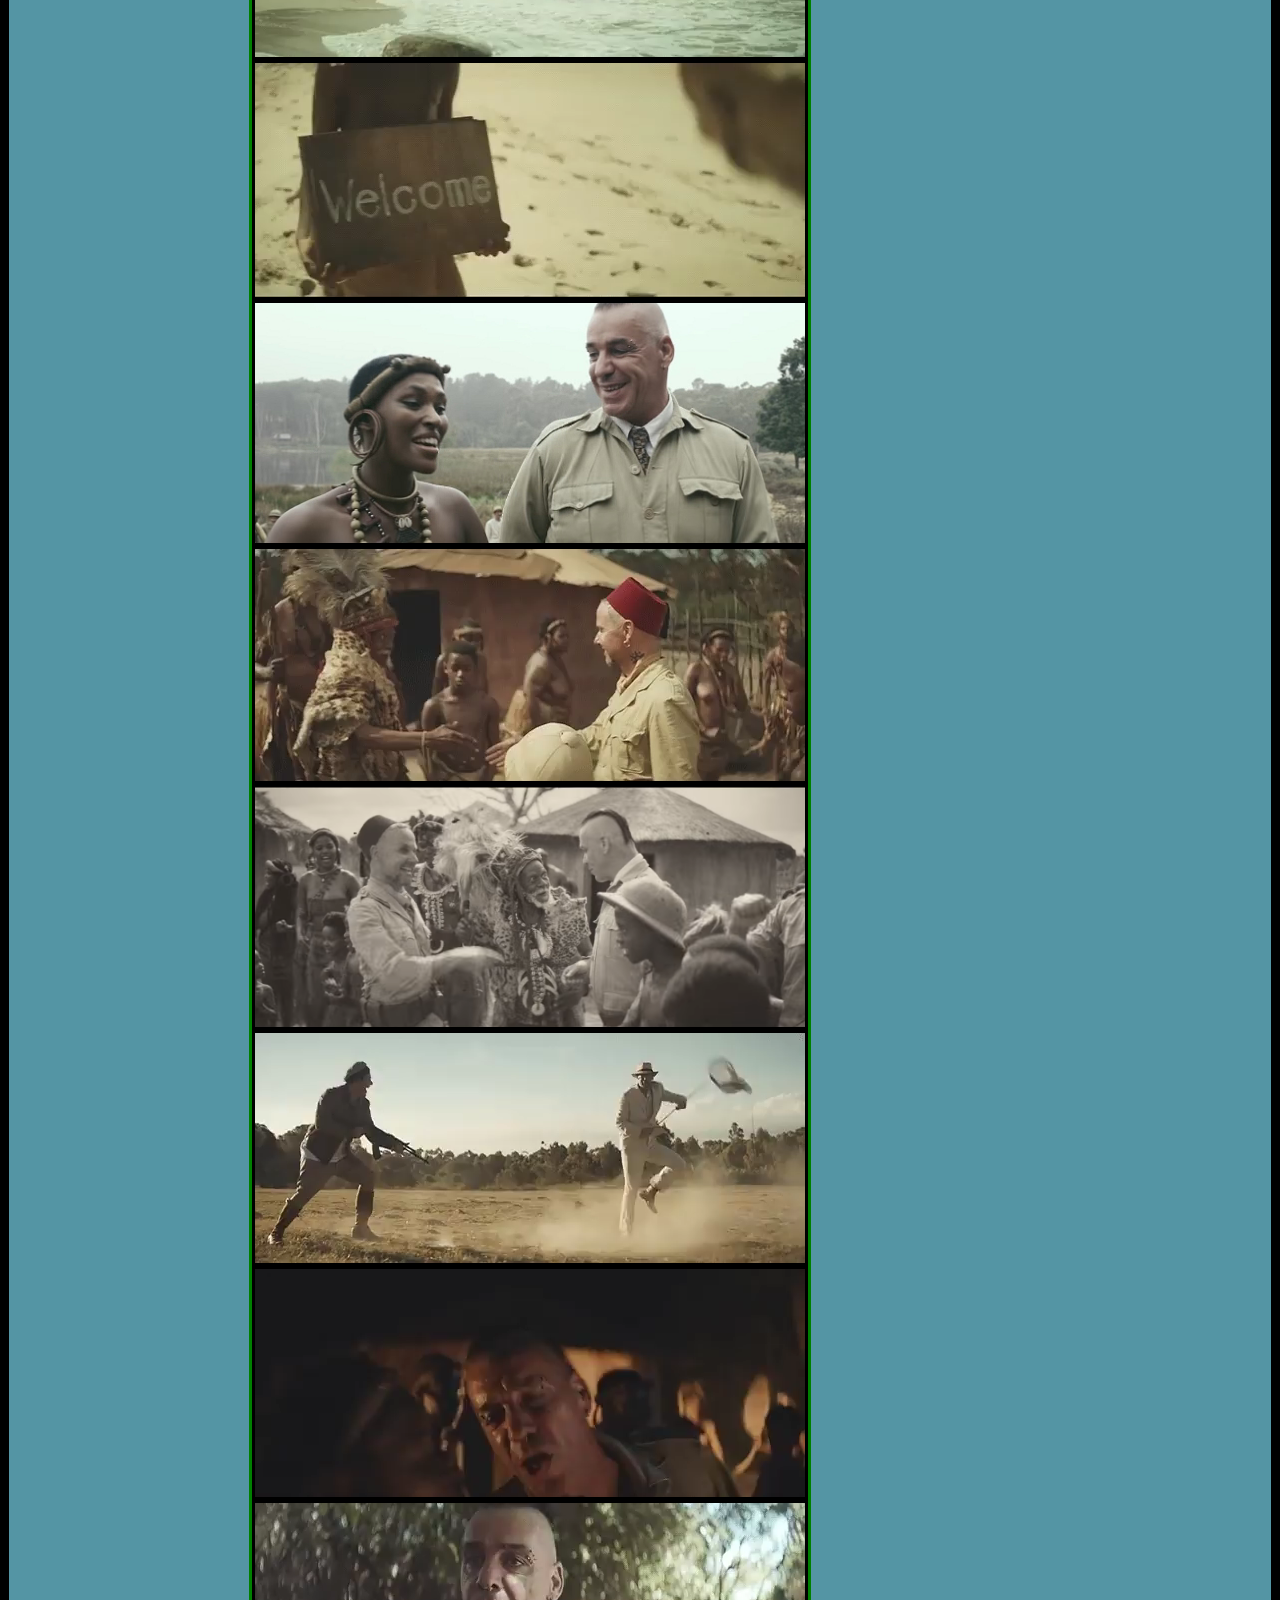
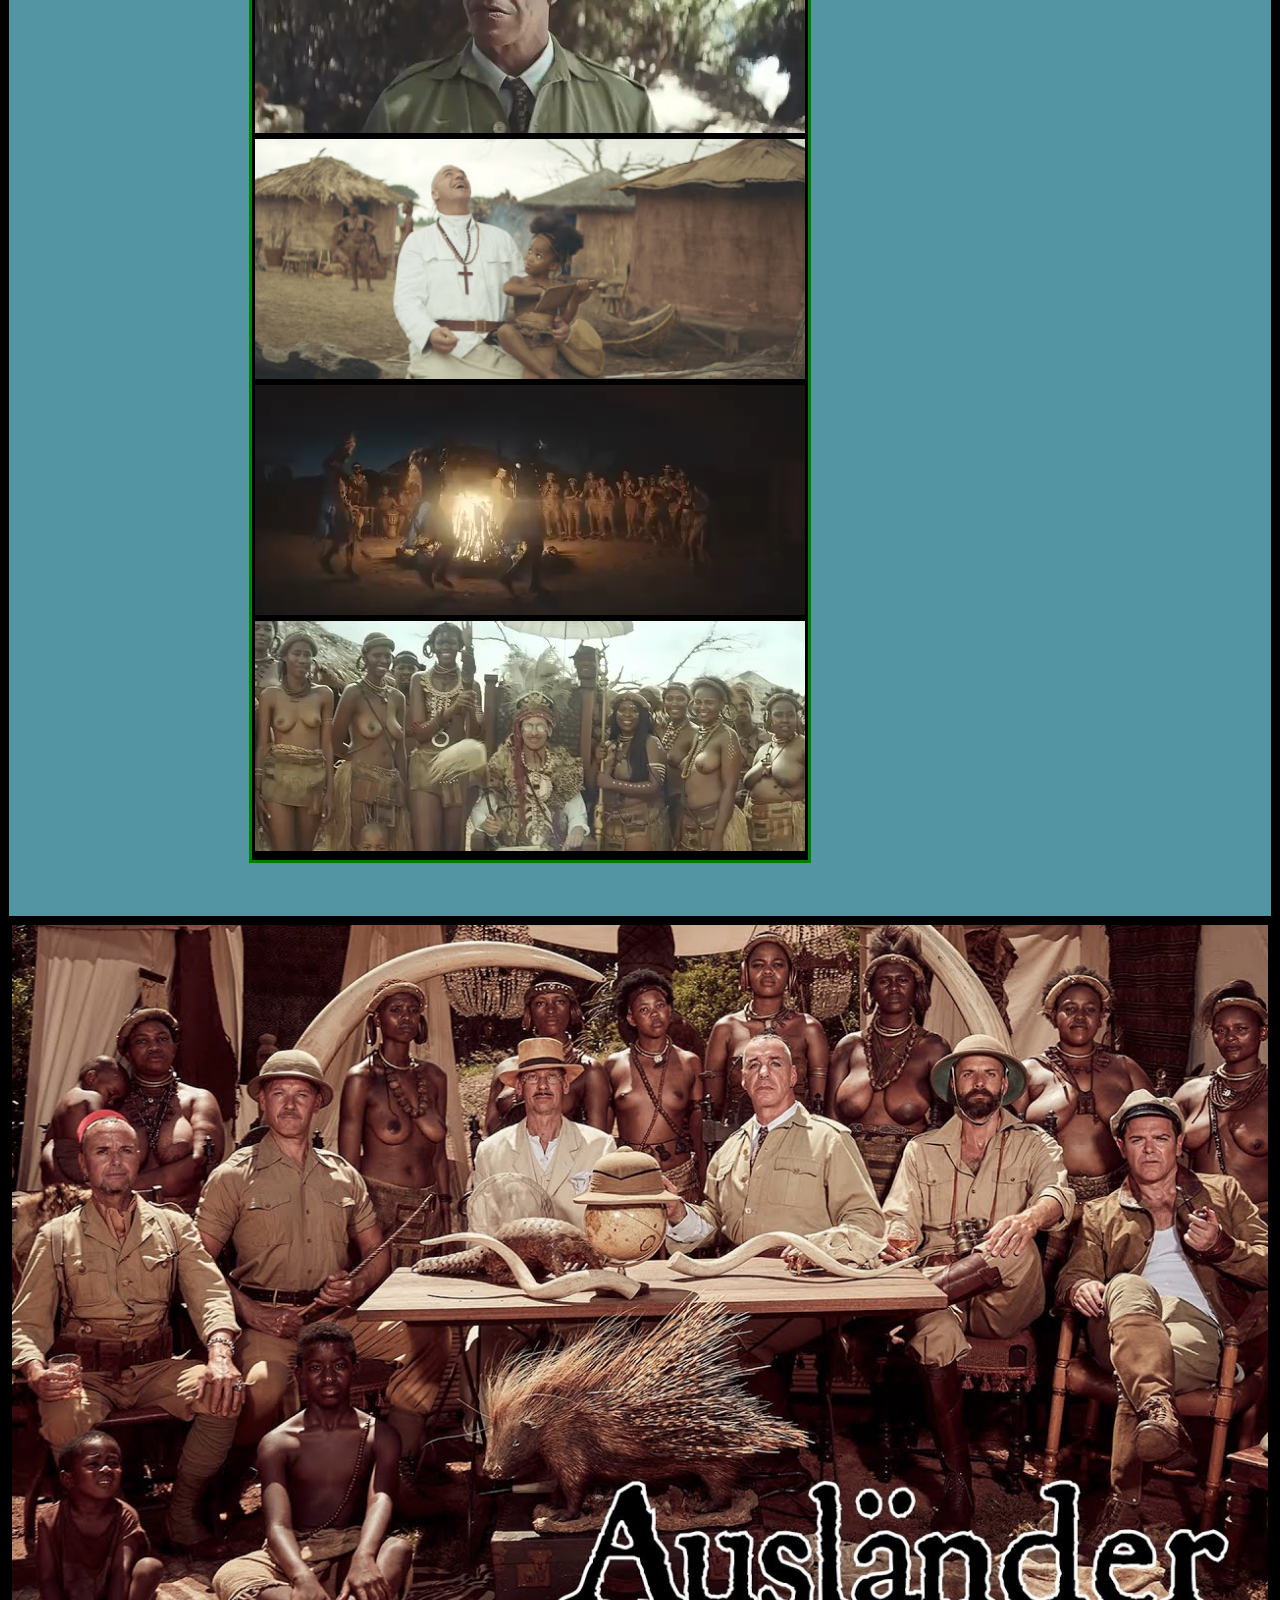
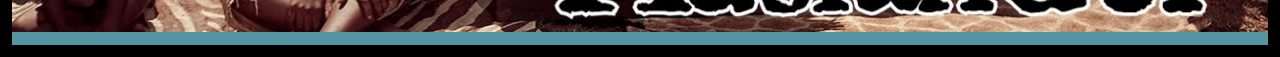
==== commit baee4eeb: "07/07/21" ====
--- a/Ausländer.html
+++ b/Ausländer.html
@@ -36,7 +36,7 @@
             
             
             <a class="play_video" href="https://www.youtube.com/watch?v=pat2c33sbog" alt="PLAY THE VIDEO">
-            <div class="btn"></div>
+            <div class="btn_vid"></div>
             </a>
 
 
--- a/stylesheets/Auslander_main.css
+++ b/stylesheets/Auslander_main.css
@@ -1,8 +1,10 @@
-
+body{
+    background-color: rgb(84, 149, 164);
+}
 .special_main{
     box-sizing: border-box;
     display: inline-block;
-
+    
 }
 
 
@@ -41,13 +43,13 @@
 
 }
 
-.aside_container1,.aside_container2,.aside_container3,.aside_container4,.aside_container5{
+.aside_container1,.aside_container2,.aside_container3,.aside_container4{
     padding: 6em 1%;
     background-position: center;
     background-size: cover;
     background-repeat: no-repeat;
 }
-
+/* ,.aside_container5 */
 .aside_container1{
     background-image: url(/images/images_beach.jpg);
 }
@@ -61,10 +63,10 @@
 .aside_container4{
     background-image: url(/images/priest.jpg);
 }
-.aside_container5{
+/* .aside_container5{
     background-image: url(/images/hunt.jpg);
-}
-.btn{
+} */
+.btn_vid{
     background-image: url(/icons/android-chrome-youtube192x192.png);
     padding: 5em;
     position: relative;
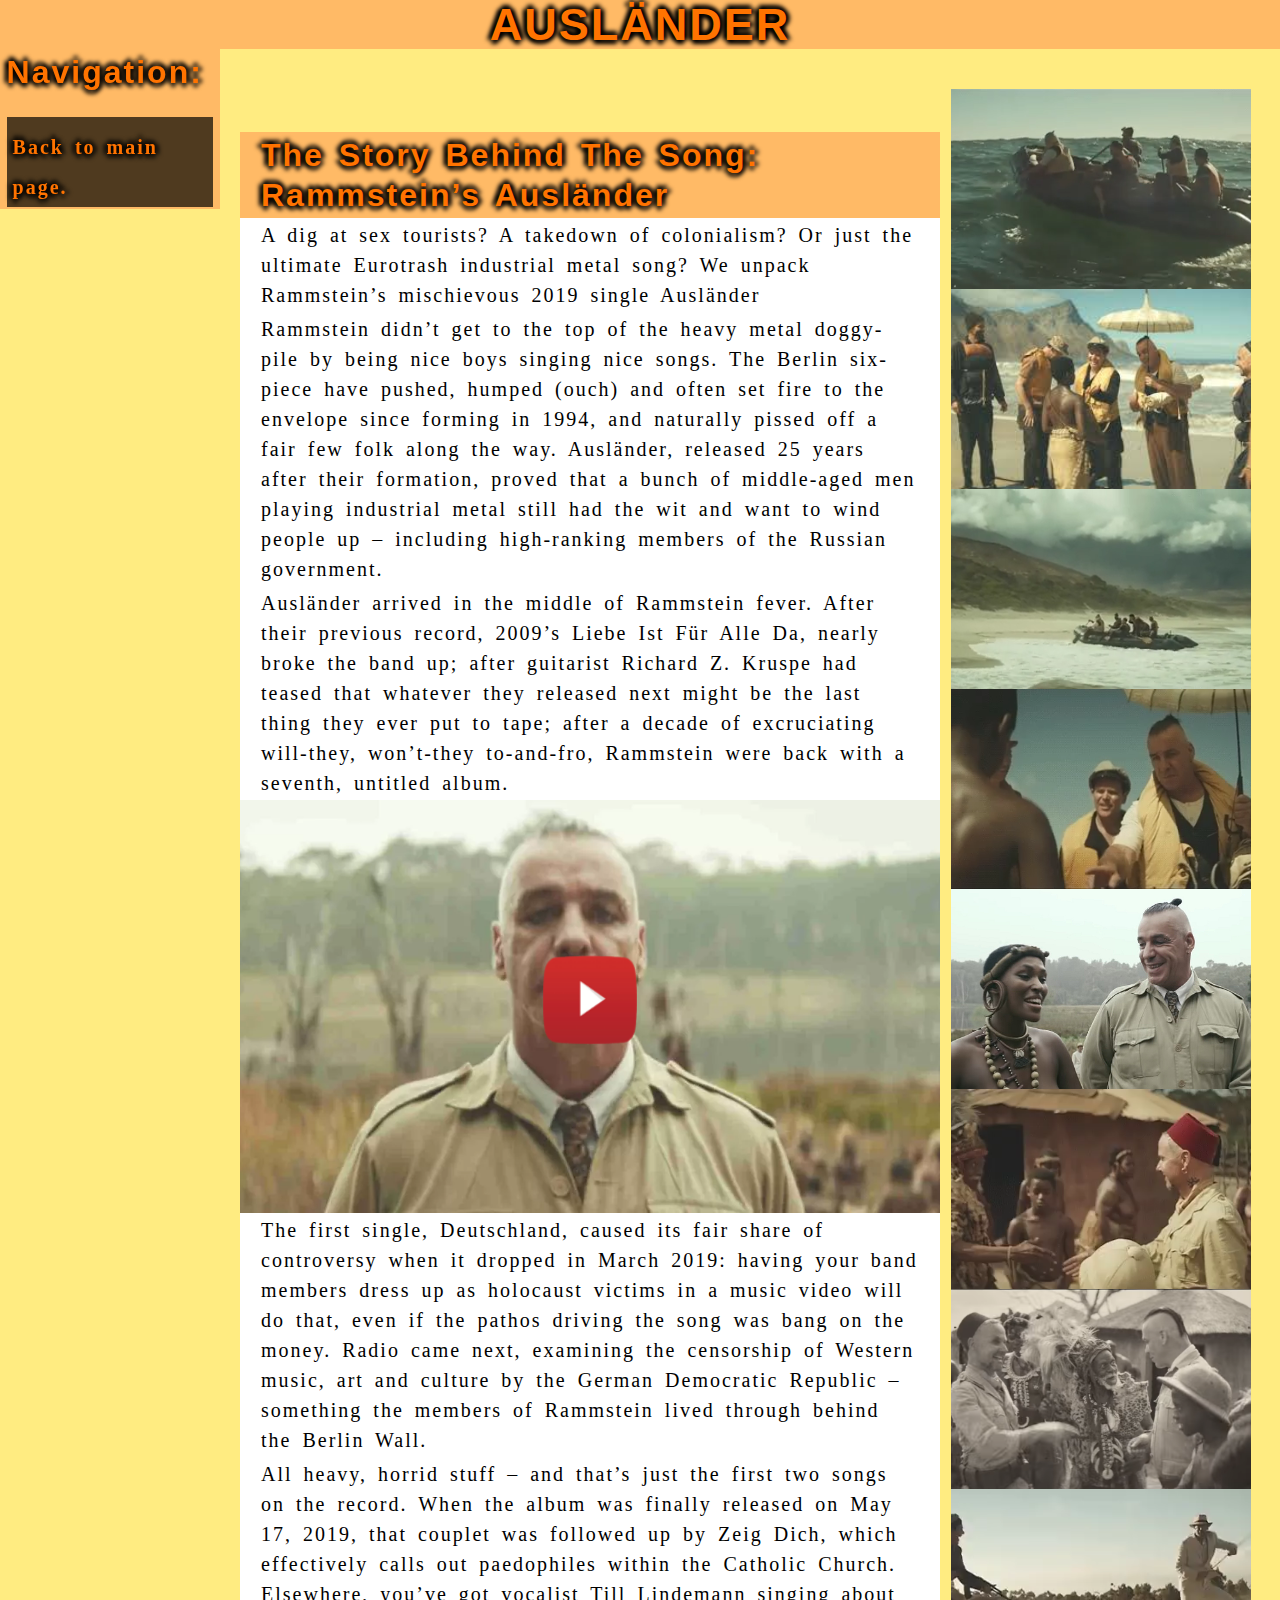
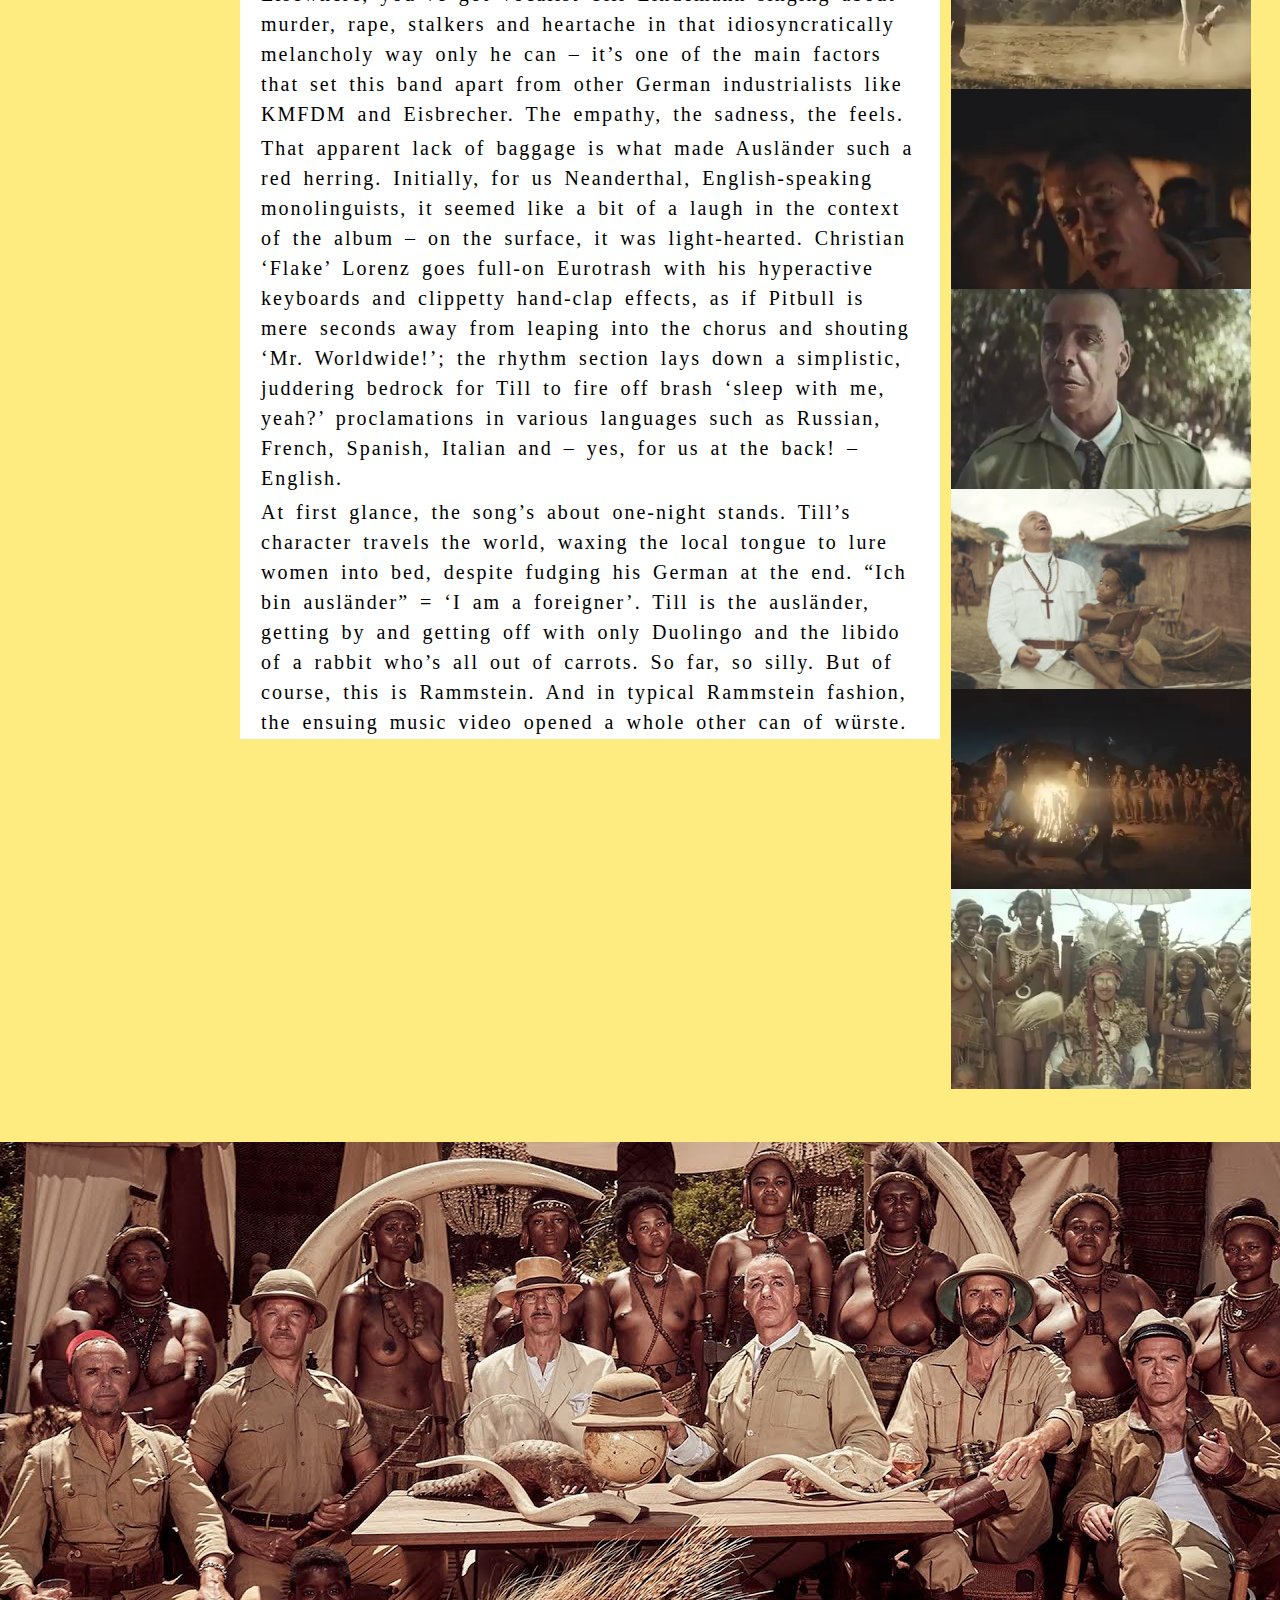
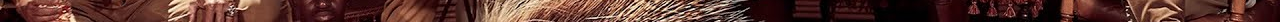
==== commit 527e3b56: "09/07/2021" ====
--- a/Ausländer.html
+++ b/Ausländer.html
@@ -1,12 +1,10 @@
 <!DOCTYPE html>
 <html lang="en">
 <head>
-
     <title>Ausländer</title>
     <link rel="stylesheet" href="./stylesheets/normalize.css">
     <link rel="stylesheet" href="./stylesheets/reset.css">
     <link rel="stylesheet" href="./stylesheets/Auslander_main.css">
-
     <link rel="icon" href="./icons/favicon-16x16.png" type="image/x-icon">
 </head>
 <body>
@@ -20,7 +18,7 @@
             <ul>
 
                 <!-- link to other page -->
-                <li><a href="./index.html">Back to main page.</a></li> 
+                <li class="btn"><a href="./index.html">Back to main page.</a></li> 
                 
 
             </ul>
@@ -49,12 +47,7 @@
         </section>
         </div>
         <aside class="aside-container">
-
-        
-        
-        
-        
-        <video  autoplay muted loop class="vid-1"  >
+            <video  autoplay muted loop class="vid-1"  >
             <source class = "vid" src="/gifs/clip1.mp4" type="video/mp4">
         </video>
                 <div class="aside_container1"></div>
--- a/stylesheets/Auslander_main.css
+++ b/stylesheets/Auslander_main.css
@@ -1,59 +1,74 @@
+/***********************************
+ * Global styling and typography
+ ***********************************/
 body{
-    background-color: rgb(84, 149, 164);
-}
-.special_main{
-    box-sizing: border-box;
-    display: inline-block;
+    background-color: rgba(255, 217, 0, 0.493);
+        /* variables for common colors */
+    --h-color: #000000b0;
+    --a-color: #ff7300;
+    --b-color: gold;
+
+
     
 }
 
+/***********************************
+ * header
+ ***********************************/
+/* navigation aside box */
+.navigation, h1, h2{
+    background-color: rgb(255, 186, 102);
+    text-shadow:
+        4px 0 4px #000000,
+        0 4px 4px #000000,
+        -4px  0 4px #000000,
+        0 -4px 4px #000000;
+}
 
+/***********************************
+ * main
+ ***********************************/
 .main_container{
     position: relative;
     left: 10em;
+    top: -18em;
     box-sizing: border-box;
     display: inline-block;
     margin: 0;
     width: 95%;
     max-width: 700px; 
-    border: 3px solid red;
-
-    background-color: rgba(0, 0, 0, 0.24);
+    /* border: 3px solid red; */
+    background-color: rgb(255, 255, 255);
     
 }
+/* aside images and gifs */
 
-.vid{
-    border: 3px solid violet;
+
+.vid-1,.vid-2,.vid-3,.vid-4,.vid-5,.vid-6,.vid-7,.vid-8,.vid-9{
+    /* border: 3px solid yellow; */
+    width: 15em;
+    height: 10em;
 
 }
-
-.vid-1{
-    border: 3px solid yellow;
-}
-
-
 .aside-container{
     position: relative;
     left: 10em;
     margin: 0;
-    border: 3px solid green;
+    /* border: 3px solid green; */
     box-sizing: border-box;
     display: inline-block;
-    
-
 }
 
 .aside_container1,.aside_container2,.aside_container3,.aside_container4{
-    padding: 6em 1%;
+    padding: 5em 4em;
     background-position: center;
     background-size: cover;
     background-repeat: no-repeat;
 }
-/* ,.aside_container5 */
+/* .aside_container */
 .aside_container1{
     background-image: url(/images/images_beach.jpg);
 }
-
 .aside_container2{
     background-image: url(/images/meet-with-chief.png);
 }
@@ -66,6 +81,9 @@
 /* .aside_container5{
     background-image: url(/images/hunt.jpg);
 } */
+
+
+/* link button youtube clip */
 .btn_vid{
     background-image: url(/icons/android-chrome-youtube192x192.png);
     padding: 5em;
@@ -73,12 +91,12 @@
     left: 15rem;
 }
 
-
+/* image video */
 .play_video{
     background-image: url(/images/Auslander.jpg);
     background-size:cover; 
     background-repeat: no-repeat;
-    border: 3px solid pink;
+    /* border: 3px solid pink; */
     padding: 5em;
     margin: 0;
     box-sizing: border-box;
@@ -86,27 +104,30 @@
     
     
 }
-
-            /* <a class="play_video" href="https://www.youtube.com/watch?v=pat2c33sbog" alt="PLAY THE VIDEO">
-            <div class="btn"></div>
-            </a> */
-
-
-
 .img{
     image-resolution: initial;
 }
 
+/***********************************
+ * footer
+ ***********************************/
 /* #region footer  */
 .footer-container{
     background-image: url(/images/big-Background\ photo.jpg);
     box-sizing: content-box;
     display: block;
     margin: 0;
-    padding: 18em 8em;
-    /* background-position: center; */
-    background-size:contain;
-    /* background-size:cover;  */
+    padding: 12em 6em;
+    background-position: top;
+    background-size:cover; 
     background-repeat: no-repeat;
 }
-/* #endregion footer  */+/* #endregion footer  */
+
+/********************************************************TYPOGRAPHY *********************************************
+******************************** ********************/
+
+body{
+    font-family: 'Times New Roman', Times, serif;
+    font-size: 2em;
+}